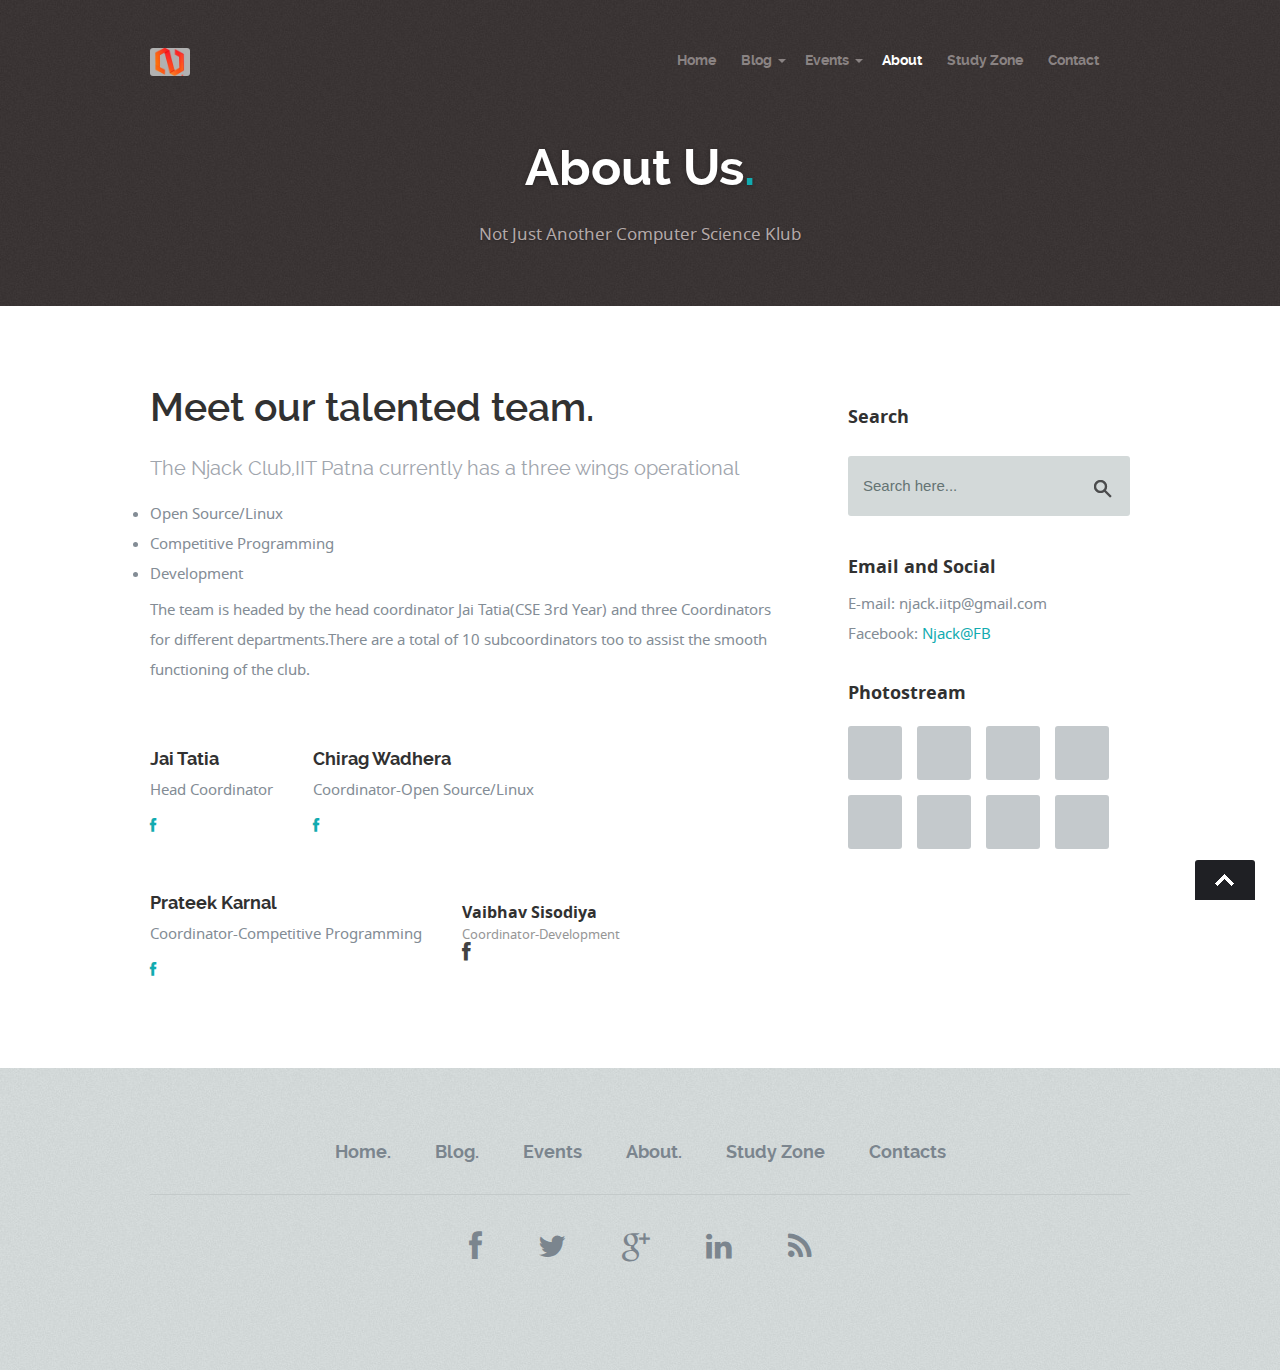
==== sparrow/about.html @ 799240e3 "Putting up the code on github" ====
<!DOCTYPE html>
<!--[if lt IE 8 ]><html class="no-js ie ie7" lang="en"> <![endif]-->
<!--[if IE 8 ]><html class="no-js ie ie8" lang="en"> <![endif]-->
<!--[if (gte IE 8)|!(IE)]><!--><html class="no-js" lang="en"> <!--<![endif]-->
<head>

   <!--- Basic Page Needs
   ================================================== -->
   <meta charset="utf-8">
	<title>About Page | NJACK</title>
	<meta name="description" content="">
	<meta name="author" content="">

   <!-- Mobile Specific Metas
   ================================================== -->
	<meta name="viewport" content="width=device-width, initial-scale=1, maximum-scale=1">

	<!-- CSS
    ================================================== -->
   <link rel="stylesheet" href="css/default.css">
	<link rel="stylesheet" href="css/layout.css">
   <link rel="stylesheet" href="css/media-queries.css">

   <!-- Script
   ================================================== -->
	<script src="js/modernizr.js"></script>

   <!-- Favicons
	================================================== -->
	<link rel="shortcut icon" href="favicon.ico" >

</head>

<body>

   <!-- Header
   ================================================== -->
   <header>

      <div class="row">

         <div class="twelve columns">

            <div class="logo">
               <a href="index.html"><img alt="" src="images/njack_logo.png"></a>
            </div>

            <nav id="nav-wrap">

               <a class="mobile-btn" href="#nav-wrap" title="Show navigation">Show navigation</a>
	            <a class="mobile-btn" href="#" title="Hide navigation">Hide navigation</a>

               <ul id="nav" class="nav">

	               <li><a href="index.html">Home</a></li>
                   <li><span><a href="blog.html">Blog</a></span>
                     <ul>
                        <li><a href="blog.html">Blog Index</a></li>
                        <li><a href="single.html">Post</a></li>
                     </ul>
                  </li>
                  <li><span><a href="events-index.html">Events</a></span>
                     <ul>
                        <li><a href="events-index.html">Events Index</a></li>
                        <li><a href="events.html">Detailed Event</a></li>
                     </ul>
                  </li>
	               <li class="current"><a href="about.html">About</a></li>
                   <li><a href="styles.html">Study Zone</a></li>
                  <li><a href="contact.html">Contact</a></li>
               </ul> <!-- end #nav -->

            </nav> <!-- end #nav-wrap -->

         </div>

      </div>

   </header> <!-- Header End -->

   <!-- Page Title
   ================================================== -->
   <div id="page-title">

      <div class="row">

         <div class="ten columns centered text-center">
            <h1>About Us<span>.</span></h1>

            <p>Not Just Another Computer Science Klub</p>
         </div>

      </div>

   </div> <!-- Page Title End-->

   <!-- Content
   ================================================== -->
   <div class="content-outer">

      <div id="page-content" class="row page">

         <div id="primary" class="eight columns">

            <section>

               <h1>Meet our talented team.</h1>

               <p class="lead">The Njack Club,IIT Patna currently has a three wings operational</p>
                <li>Open Source/Linux</li>
                <li>Competitive Programming</li>
                <li>Development</li>

               <p>The team is headed by the head coordinator Jai Tatia(CSE 3rd Year) and three Coordinators for different departments.There are a total of 10 subcoordinators too to assist the smooth functioning of the club.</p>

                <div class="row">

                     <div class="column member">

                        <img src="images/team/team-img-02.jpg" alt=""/>

                        <div class"member-name">
                           <h5>Jai Tatia</h5>
                           <span>Head Coordinator</span>
                        </div>

                        <ul class="member-social">
                           <li><a href="https://www.facebook.com/search/top/?q=jai%20tatia"><i class="fa fa-facebook"></i></a></li>
                        </ul>

            			</div>

                     <div class="column member">

                        <img src="images/team/team-img-03.jpg" alt=""/>

                        <div class"member-name">
                           <h5>Chirag Wadhera</h5>
                           <span>Coordinator-Open Source/Linux</span>
                        </div>

                        <ul class="member-social">
                           <li><a href="https://www.facebook.com/chirag.wadhera.9"><i class="fa fa-facebook"></i></a></li>
                        </ul>

            			</div>

                     <div class="column member">

                        <img src="images/team/team-img-03.jpg" alt=""/>

                        <div class"member-name">
                           <h5>Prateek Karnal</h5>
                           <span>Coordinator-Competitive Programming</span>
                        </div>


                        <ul class="member-social">
                           <li><a href="https://www.facebook.com/Equilix"><i class="fa fa-facebook"></i></a></li>
                        </ul>

            			</div>

                        <div id="team-wrapper" class="bgrid-halves cf">

                        <div class="column member">

                        <img src="images/team/team-img-04.jpg" alt=""/>

                        <div class"member-name">
                           <h5>Vaibhav Sisodiya</h5>
                           <span>Coordinator-Development</span>
                        </div>


                        <ul class="member-social">
                           <li><a href="https://www.facebook.com/sillyDNA"><i class="fa fa-facebook"></i></a></li>
                        </ul>
                        </div>

                  </div> <!-- Team wrapper End -->

               </div> <!-- row End -->

            </section> <!-- section end -->

         </div> <!-- primary end -->

         <div id="secondary" class="four columns end">

            <aside id="sidebar">

               <div class="widget widget_search">
                  <h5>Search</h5>
                  <form action="#">

                     <input class="text-search" type="text" onfocus="if (this.value == 'Search here...') { this.value = ''; }" onblur="if(this.value == '') { this.value = 'Search here...'; }" value="Search here...">
                     <input type="submit" class="submit-search" value="">

                  </form>
               </div>

              <!-- <div class="widget widget_text">
                  <h5 class="widget-title">Text Widget</h5>
                  <div class="textwidget">Proin gravida nibh vel velit auctor aliquet.
                  Aenean sollicitudin, lorem quis bibendum auctor, nisi elit consequat ipsum,
                  nec sagittis sem nibh id elit. Duis sed odio sit amet nibh vulputate cursus
                  a sit amet mauris. Morbi accumsan ipsum velit. </div>
		         </div>-->

               <div class="widget widget_contact">
					   <!--<h5>Address and Phone</h5>
					   <p class="address">
						   Sparrow Studio<br>
						   1600 Amphitheatre Parkway <br>
						   Mountain View, CA 94043 US<br>
						   <span>(123) 456-7890</span>
					   </p>-->

					   <h5>Email and Social</h5>
					   <p>
                     E-mail: njack.iitp@gmail.com<br>
                     <!--Twitter: <a href="#">@sparrow</a><br>-->
                     Facebook: <a href="https://www.facebook.com/njack.iitp/">Njack@FB </a><br>
                     <!--Google+: <a href="#">sparrow G+ Page</a>-->
                  </p>
				   </div>

               <div class="widget widget_photostream">
                  <h5>Photostream</h5>
                  <ul class="photostream cf">
                     <li><a href="#"><img src="images/thumb.jpg" alt="thumbnail"></a></li>
                     <li><a href="#"><img src="images/thumb.jpg" alt="thumbnail"></a></li>
                     <li><a href="#"><img src="images/thumb.jpg" alt="thumbnail"></a></li>
                     <li><a href="#"><img src="images/thumb.jpg" alt="thumbnail"></a></li>
                     <li><a href="#"><img src="images/thumb.jpg" alt="thumbnail"></a></li>
                     <li><a href="#"><img src="images/thumb.jpg" alt="thumbnail"></a></li>
                     <li><a href="#"><img src="images/thumb.jpg" alt="thumbnail"></a></li>
                     <li><a href="#"><img src="images/thumb.jpg" alt="thumbnail"></a></li>
                  </ul>
	            </div>

            </aside>

         </div> <!-- secondary End-->

      </div> <!-- page-content End-->

   </div> <!-- Content End-->

   <!-- footer
   ================================================== -->
   <footer>

      <div class="row">

         <div class="twelve columns">

            <ul class="footer-nav">
					<li><a href="#">Home.</a></li>
              	<li><a href="#">Blog.</a></li>
              	<li><a href="#">Events</a></li>
              	<li><a href="#">About.</a></li>
              	<li><a href="#">Study Zone</a></li>
               <li><a href="#">Contacts</a></li>
			   </ul>

            <ul class="footer-social">
               <li><a href="#"><i class="fa fa-facebook"></i></a></li>
               <li><a href="#"><i class="fa fa-twitter"></i></a></li>
               <li><a href="#"><i class="fa fa-google-plus"></i></a></li>
               <li><a href="#"><i class="fa fa-linkedin"></i></a></li>
               <li><a href="#"><i class="fa fa-rss"></i></a></li>
            </ul>


         </div>

         <div id="go-top" style="display: block;"><a title="Back to Top" href="#">Go To Top</a></div>

      </div>

   </footer> <!-- Footer End-->

   <!-- Java Script
   ================================================== -->
   <script src="http://ajax.googleapis.com/ajax/libs/jquery/1.10.2/jquery.min.js"></script>
   <script>window.jQuery || document.write('<script src="js/jquery-1.10.2.min.js"><\/script>')</script>
   <script type="text/javascript" src="js/jquery-migrate-1.2.1.min.js"></script>

   <script src="js/jquery.flexslider.js"></script>
   <script src="js/doubletaptogo.js"></script>
   <script src="js/init.js"></script> 

</body>

</html>
---- sparrow/css/default.css ----
/*
=====================================================================
*   Sparrow v1.0 Default Stylesheet
*   url: styleshout.com
*   02-07-2014
=====================================================================

TOC:
a. Webfonts and Icon fonts
b. Reset
c. Default Styles
   1. Basic
   2. Typography
   3. Links
   4. Images
   5. Buttons
   6. Forms
d. Grid
e. Others
   1. Clearing
   2. Misc

=====================================================================  */

/* ------------------------------------------------------------------ */
/* a. Webfonts and Icon fonts
 ------------------------------------------------------------------ */

@import url("fonts.css");
@import url("font-awesome/css/font-awesome.min.css");

/* ------------------------------------------------------------------
/* b. Reset
      Adapted from:
      Normalize.css - https://github.com/necolas/normalize.css/
      HTML5 Doctor Reset - html5doctor.com/html-5-reset-stylesheet/
/* ------------------------------------------------------------------ */

html, body, div, span, object, iframe,
h1, h2, h3, h4, h5, h6, p, blockquote, pre,
abbr, address, cite, code,
del, dfn, em, img, ins, kbd, q, samp,
small, strong, sub, sup, var,
b, i,
dl, dt, dd, ol, ul, li,
fieldset, form, label, legend,
table, caption, tbody, tfoot, thead, tr, th, td,
article, aside, canvas, details, figcaption, figure,
footer, header, hgroup, menu, nav, section, summary,
time, mark, audio, video {
   margin: 0;
   padding: 0;
   border: 0;
   outline: 0;
   font-size: 100%;
   vertical-align: baseline;
   background: transparent;
}

article,aside,details,figcaption,figure,
footer,header,hgroup,menu,nav,section {
   display: block;
}

audio,
canvas,
video {
   display: inline-block;
}

audio:not([controls]) {
   display: none;
   height: 0;
}

[hidden] { display: none; }

code, kbd, pre, samp {
   font-family: monospace, serif;
   font-size: 1em;
}

pre {
   white-space: pre;
   white-space: pre-wrap;
   word-wrap: break-word;
}

blockquote, q { quotes: &#8220 &#8220; }

blockquote:before, blockquote:after,
q:before, q:after {
   content: '';
   content: none;
}

ins {
   background-color: #ff9;
   color: #000;
   text-decoration: none;
}

mark {
   background-color: #A7F4F6;
   color: #555;
}

del { text-decoration: line-through; }

abbr[title], dfn[title] {
   border-bottom: 1px dotted;
   cursor: help;
}

table {
   border-collapse: collapse;
   border-spacing: 0;
}


/* ------------------------------------------------------------------ */
/* c. Default and Basic Styles
      Adapted from:
      Skeleton CSS Framework - http://www.getskeleton.com/
      Typeplate Typographic Starter Kit - http://typeplate.com/
/* ------------------------------------------------------------------ */

/*  1. Basic  ------------------------------------------------------- */

*,
*:before,
*:after {
   -moz-box-sizing: border-box;
   -webkit-box-sizing: border-box;
   box-sizing: border-box;
}

html { font-size: 62.5%; }

body {
   background: #fff;
   font-family: notosans-regular, sans-serif;
   font-size: 15px;
   line-height: 30px;
	color: #838C95;

   -webkit-font-smoothing: antialiased; /* Fix for webkit rendering */
	-webkit-text-size-adjust: 100%;
}

/*  2. Typography
       Vertical rhythm with leading derived from 6
--------------------------------------------------------------------- */

h1, h2, h3, h4, h5, h6 {
   color: #313131;
	font-family: raleway-bold, sans-serif;
}
h1 a, h2 a, h3 a, h4 a, h5 a, h6 a { font-weight: inherit; }
h1 { font-size: 42px; line-height: 48px; margin-bottom: 12px;}
h2 { font-size: 30px; line-height: 42px; margin-bottom: 6px; }
h3 { font-size: 24px; line-height: 30px; margin-bottom: 12px; }
h4 { font-size: 21px; line-height: 30px; margin-bottom: 6px; }
h5 { font-size: 18px; line-height: 30px; }
h6 { font-size: 14px; line-height: 30px; }
.subheader { }

p { margin: 0 0 30px 0; }
p img { margin: 0; }
p.lead {
   font: 20px/36px raleway-regular, sans-serif;
   margin-bottom: 18px;
   color: #9FA5AD;
}

/* for 'em' and 'strong' tags, font-size and line-height should be same with
the body tag due to rendering problems in some browsers */
em { font: 15px/30px notosans-italic, sans-serif; }
strong, b { font: 15px/30px notosans-bold, sans-serif; }
small { font-size: 11px; line-height: inherit; }

/*	Blockquotes */
blockquote {
   margin: 30px 0px;
   padding-left: 40px;
   position: relative;
}
blockquote:before {
   content: "\201C";
   opacity: 0.45;
   font-size: 80px;
   line-height: 0px;
   margin: 0;
   font-family: arial, sans-serif;

   position: absolute;
   top:  30px;
	left: 0;
}
blockquote p {
   font-family: georgia, serif;
   font-style: italic;
   padding: 0;
   font-size: 18px;
   line-height: 30px;
}
blockquote cite {
   display: block;
   font-size: 12px;
   font-style: normal;
   line-height: 18px;
}
blockquote cite:before { content: "\2014 \0020"; }
blockquote cite a,
blockquote cite a:visited { color: #8B9798; border: none }

/* ---------------------------------------------------------------------
/*  Pull Quotes Markup
/*
    <aside class="pull-quote">
		<blockquote>
			<p></p>
		</blockquote>
	 </aside>
/*
/* --------------------------------------------------------------------- */
.pull-quote {
   position: relative;
	padding: 18px 30px 18px 0px;
}
.pull-quote:before,
.pull-quote:after {
	height: 1em;
	opacity: 0.45;
	position: absolute;
	font-size: 80px;
   font-family: Arial, Sans-Serif;
}
.pull-quote:before {
	content: "\201C";
	top:  33px;
	left: 0;
}
.pull-quote:after {
	content: '\201D';
	bottom: -33px;
	right: 0;
}
.pull-quote blockquote {
   margin: 0;
}
.pull-quote blockquote:before {
   content: none;
}

/* Abbreviations */
abbr {
   font-family: notosans-bold, sans-serif;
	font-variant: small-caps;
	text-transform: lowercase;
   letter-spacing: .5px;
	color: gray;
}
abbr:hover { cursor: help; }

/* drop cap */
.drop-cap:first-letter {
	float: left;
	margin: 0;
	padding: 14px 6px 0 0;
	font-size: 84px;
	font-family: /* Copperplate */ raleway-bold, sans-serif;
   line-height: 60px;
	text-indent: 0;
	background: transparent;
	color: inherit;
}

hr { border: solid #E3E3E3; border-width: 1px 0 0; clear: both; margin: 11px 0 30px; height: 0; }


/*  3. Links  ------------------------------------------------------- */

a, a:visited {
   text-decoration: none;
   outline: 0;
   color: #11ABB0;

   -webkit-transition: color .3s ease-in-out;
   -moz-transition: color .3s ease-in-out;
   -o-transition: color .3s ease-in-out;
   transition: color .3s ease-in-out;
}
a:hover, a:focus { color: #313131; }
p a, p a:visited { line-height: inherit; }


/*  4. List  --------------------------------------------------------- */

ul, ol { margin-bottom: 24px; margin-top: 12px; }
ul { list-style: none outside; }
ol { list-style: decimal; }
ol, ul.square, ul.circle, ul.disc { margin-left: 30px; }
ul.square { list-style: square outside; }
ul.circle { list-style: circle outside; }
ul.disc { list-style: disc outside; }
ul ul, ul ol,
ol ol, ol ul { margin: 6px 0 6px 30px; }
ul ul li, ul ol li,
ol ol li, ol ul li { margin-bottom: 6px; }
li { line-height: 18px; margin-bottom: 12px; }
ul.large li { }
li p { }

/* ---------------------------------------------------------------------
/*  Stats Tab Markup

    <ul class="stats-tabs">
		<li><a href="#">[value]<b>[name]</b></a></li>
	 </ul>

    Extend this object into your markup.
/*
/* --------------------------------------------------------------------- */
.stats-tabs {
   padding: 0;
   margin: 24px 0;
}
.stats-tabs li {
	display: inline-block;
	margin: 0 10px 18px 0;
	padding: 0 10px 0 0;
	border-right: 1px solid #ccc;
}
.stats-tabs li:last-child {
	margin: 0;
	padding: 0;
	border: none;
}
.stats-tabs li a {
	display: inline-block;
	font-size: 22px;
	font-family: notosans-bold, sans-serif;
   border: none;
   color: #313131;
}
.stats-tabs li a:hover {
   color:#11ABB0;
}
.stats-tabs li a b {
	display: block;
	margin: 6px 0 0 0;
	font-size: 13px;
	font-family: notosans-regular, sans-serif;
   color: #8B9798;
}

/* definition list */
dl { margin: 12px 0; }
dt { margin: 0; color:#11ABB0; }
dd { margin: 0 0 0 20px; }

/* Lining Definition Style Markup */
.lining dt,
.lining dd {
	display: inline;
	margin: 0;
}
.lining dt + dt:before,
.lining dd + dt:before {
	content: "\A";
	white-space: pre;
}
.lining dd + dd:before {
	content: ", ";
}
.lining dd:before {
	content: ": ";
	margin-left: -0.2em;
}

/* Dictionary Definition Style Markup */
.dictionary-style dt {
	display: inline;
	counter-reset: definitions;
}
.dictionary-style dt + dt:before {
	content: ", ";
	margin-left: -0.2em;
}
.dictionary-style dd {
	display: block;
	counter-increment: definitions;
}
.dictionary-style dd:before {
	content: counter(definitions, decimal) ". ";
}

/* Pagination */
.pagination {
   margin: 36px auto;
   text-align: center;
}
.pagination ul li {
   display: inline-block;
   margin: 0;
   padding: 0;
}
.pagination .page-numbers {
   font: 15px/18px notosans-bold, sans-serif;
   display: inline-block;
   padding: 6px 10px;
   margin-right: 3px;
   margin-bottom: 6px;
	color: #6E757C;
	background-color: #E6E8EB;

	-webkit-transition: all 200ms ease-in-out;
	-moz-transition: all 200ms ease-in-out;
	-o-transition: all 200ms ease-in-out;
	-ms-transition: all 200ms ease-in-out;
	transition: all 200ms ease-in-out;

   -moz-border-radius: 3px;
   -webkit-border-radius: 3px;
   -khtml-border-radius: 3px;
	border-radius: 3px;
}
.pagination .page-numbers:hover {
   background: #838A91;
   color: #fff;
}
.pagination .current,
.pagination .current:hover {
   background-color: #11ABB0;
   color: #fff;
}
.pagination .inactive,
.pagination .inactive:hover {
   background-color: #E6E8EB;
	color: #A9ADB2;
}
.pagination .prev, .pagination .next {}

/*  5. Images  --------------------------------------------------------- */

img {
   max-width: 100%;
   height: auto;
}
img.pull-right { margin: 12px 0px 0px 18px; }
img.pull-left { margin: 12px 18px 0px 0px; }

/*  6. Buttons  --------------------------------------------------------- */

.button,
.button:visited,
button,
input[type="submit"],
input[type="reset"],
input[type="button"] {
   font: 16px/30px notosans-bold, sans-serif;
   background: #11ABB0;
   display: inline-block;
	text-decoration: none;
   letter-spacing: 0;
   color: #fff;
	padding: 12px 24px;
	margin-bottom: 18px;
   border: none;
   cursor: pointer;
   height: auto;

   -webkit-transition: all .2s ease-in-out;
	-moz-transition: all .2s ease-in-out;
	-o-transition: all .2s ease-in-out;
	-ms-transition: all .2s ease-in-out;
	transition: all .2s ease-in-out;

   -moz-border-radius: 3px;
   -webkit-border-radius: 3px;
   -khtml-border-radius: 3px;
   border-radius: 3px;
}

.button:hover,
button:hover,
input[type="submit"]:hover,
input[type="reset"]:hover,
input[type="button"]:hover {
   background: #3d4145;
   color: #fff;
}

.button:active,
button:active,
input[type="submit"]:active,
input[type="reset"]:active,
input[type="button"]:active {
   background: #3d4145;
   color: #fff;
}

.button.full-width,
button.full-width,
input[type="submit"].full-width,
input[type="reset"].full-width,
input[type="button"].full-width {
	width: 100%;
	padding-left: 0 !important;
	padding-right: 0 !important;
	text-align: center;
}

/* Fix for odd Mozilla border & padding issues */
button::-moz-focus-inner,
input::-moz-focus-inner {
    border: 0;
    padding: 0;
}


/*  7. Forms  --------------------------------------------------------- */

form { margin-bottom: 24px; }
fieldset { margin-bottom: 24px; }

input[type="text"],
input[type="password"],
input[type="email"],
textarea,
select {
   display: block;
   padding: 18px 15px;
   margin: 0 0 24px 0;
   border: 0;
   outline: none;
   vertical-align: middle;
   min-width: 260px;
	max-width: 100%;
   font-size: 15px;
   line-height: 24px;
	color: #647373;
	background: #D3D9D9;

   -moz-border-radius: 3px;
	-webkit-border-radius: 3px;
	-khtml-border-radius: 3px;
	border-radius: 3px;
}

/* select { padding: 0;
   width: 220px;
   } */

input[type="text"]:focus,
input[type="password"]:focus,
input[type="email"]:focus,
textarea:focus {
   color: #B3B7BC;
	background-color: #3d4145;
}

textarea { min-height: 200px; }

label,
legend {
   font: 16px/24px notosans-bold, sans-serif;
	margin: 12px 0;
   color: #3d4145;
   display: block;
}
label span,
legend span {
	color: #8B9798;
   font: 14px/24px notosans-regular, sans-serif;
}

input[type="checkbox"],
input[type="radio"] {
    font-size: 15px;
    color: #737373;
}

input[type="checkbox"] { display: inline; }

/* ------------------------------------------------------------------ */
/* d. Grid
---------------------------------------------------------------------
   gutter = 40px.
/* ------------------------------------------------------------------ */

/* default
--------------------------------------------------------------- */
.row {
   width: 96%;
   max-width: 1020px;
   margin: 0 auto;
}
/* fixed width for IE8 */
.ie .row { width: 1000px ; }

.narrow .row { max-width: 980px; }

.row .row { width: auto; max-width: none; margin: 0 -20px; }

/* row clearing */
.row:before,
.row:after {
    content: " ";
    display: table;
}
.row:after {
    clear: both;
}

.column, .columns {
   position: relative;
   padding: 0 20px;
   min-height: 1px;
   float: left;
}
.column.centered, .columns.centered  {
    float: none;
    margin: 0 auto;
}

/* removed gutters */
.row.collapsed > .column,
.row.collapsed > .columns,
.column.collapsed, .columns.collapsed  { padding: 0; }

[class*="column"] + [class*="column"]:last-child { float: right; }
[class*="column"] + [class*="column"].end { float: right; }

/* column widths */
.row .one         { width: 8.33333%; }
.row .two         { width: 16.66667%; }
.row .three       { width: 25%; }
.row .four        { width: 33.33333%; }
.row .five        { width: 41.66667%; }
.row .six         { width: 50%; }
.row .seven       { width: 58.33333%; }
.row .eight       { width: 66.66667%; }
.row .nine        { width: 75%; }
.row .ten         { width: 83.33333%; }
.row .eleven      { width: 91.66667%; }
.row .twelve      { width: 100%; }

/* Offsets */
.row .offset-1    { margin-left: 8.33333%; }
.row .offset-2    { margin-left: 16.66667%; }
.row .offset-3    { margin-left: 25%; }
.row .offset-4    { margin-left: 33.33333%; }
.row .offset-5    { margin-left: 41.66667%; }
.row .offset-6    { margin-left: 50%; }
.row .offset-7    { margin-left: 58.33333%; }
.row .offset-8    { margin-left: 66.66667%; }
.row .offset-9    { margin-left: 75%; }
.row .offset-10   { margin-left: 83.33333%; }
.row .offset-11   { margin-left: 91.66667%; }

/* Push/Pull */
.row .push-1      { left: 8.33333%; }
.row .pull-1      { right: 8.33333%; }
.row .push-2      { left: 16.66667%; 	}
.row .pull-2      { right: 16.66667%; }
.row .push-3      { left: 25%; }
.row .pull-3      { right: 25%;	}
.row .push-4      { left: 33.33333%; }
.row .pull-4      { right: 33.33333%; }
.row .push-5      { left: 41.66667%; }
.row .pull-5      { right: 41.66667%; }
.row .push-6      { left: 50%; }
.row .pull-6      { right: 50%; }
.row .push-7      { left: 58.33333%; }
.row .pull-7      { right: 58.33333%; }
.row .push-8      { left: 66.66667%; 	}
.row .pull-8      { right: 66.66667%; }
.row .push-9      { left: 75%; }
.row .pull-9      { right: 75%; }
.row .push-10     { left: 83.33333%; }
.row .pull-10     { right: 83.33333%; }
.row .push-11     { left: 91.66667%; }
.row .pull-11     { right: 91.66667%; }

/* block grids
--------------------------------------------------------------------- */
.bgrid-sixths [class*="column"]   { width: 16.66667%; }
.bgrid-quarters [class*="column"] { width: 25%; }
.bgrid-thirds [class*="column"]   { width: 33.33333%; }
.bgrid-halves [class*="column"]   { width: 50%; }

[class*="bgrid"] [class*="column"] + [class*="column"]:last-child { float: left; }

/* Left clearing for block grid columns - columns that changes width in
different screen sizes. Allows columns with different heights to align
properly.
--------------------------------------------------------------------- */
.first { clear: left; }   /* first column in default screen */
.s-first { clear: none; } /* first column in smaller screens */

/* smaller screens
--------------------------------------------------------------- */
@media only screen and (max-width: 900px) {

   /* block grids on small screens */
   .s-bgrid-sixths [class*="column"]   { width: 16.66667%; }
   .s-bgrid-quarters [class*="column"] { width: 25%; }
   .s-bgrid-thirds [class*="column"]   { width: 33.33333%; }
   .s-bgrid-halves [class*="column"]   { width: 50%; }

   /* block grids left clearing */
   .first { clear: none; }
   .s-first { clear: left; }

}

/* mobile wide/smaller tablets
--------------------------------------------------------------- */
@media only screen and (max-width: 767px) {

   .row {
	   width: 480px;
	   margin: 0 auto;
      padding: 0;
	}
   .column, .columns {
	   width: auto !important;
	   float: none;
	   margin-left: 0;
	   margin-right: 0;
      padding: 0 30px;
   }
   .row .row { width: auto; max-width: none; margin: 0 -30px; }

   [class*="column"] + [class*="column"]:last-child { float: none; }
   [class*="bgrid"] [class*="column"] + [class*="column"]:last-child { float: none; }

   /* Offsets */
   .row .offset-1    { margin-left: 0%; }
   .row .offset-2    { margin-left: 0%; }
   .row .offset-3    { margin-left: 0%; }
   .row .offset-4    { margin-left: 0%; }
   .row .offset-5    { margin-left: 0%; }
   .row .offset-6    { margin-left: 0%; }
   .row .offset-7    { margin-left: 0%; }
   .row .offset-8    { margin-left: 0%; }
   .row .offset-9    { margin-left: 0%; }
   .row .offset-10   { margin-left: 0%; }
   .row .offset-11   { margin-left: 0%; }
}

/* mobile narrow
--------------------------------------------------------------- */
@media only screen and (max-width: 480px) {

   .row { width: auto; }

}

/* larger screens
--------------------------------------------------------------- */
@media screen and (min-width: 1200px) {

   .wide .row { max-width: 1180px; }

}

/* ------------------------------------------------------------------ */
/* e. Others
/* ------------------------------------------------------------------ */

/*  1. Clearing
    (http://nicolasgallagher.com/micro-clearfix-hack/
--------------------------------------------------------------------- */

.cf:before,
.cf:after {
    content: " ";
    display: table;
}
.cf:after {
    clear: both;
}

/*  2. Misc -------------------------------------------------------- */

.remove-bottom { margin-bottom: 0 !important; }
.half-bottom { margin-bottom: 12px !important; }
.add-bottom { margin-bottom: 24px !important; }
.no-border { border: none; }

.text-center  { text-align: center !important; }
.text-left    { text-align: left !important; }
.text-right   { text-align: right !important; }
.pull-left    { float: left !important; }
.pull-right   { float: right !important; }
.align-center {
	margin-left: auto !important;
	margin-right: auto !important;
	text-align: center !important;
}
---- sparrow/css/layout.css ----
/*
=====================================================================

*   Sparrow v1.0.1 Layout Stylesheet
*   url: styleshout.com
*   03-05-2014

=====================================================================

   TOC:
   a. Common Styles.
   b. Header Styles.
   c. Intro Section - Main Page.
   d. Info Section - Main Page.
   e. Works Section - Main Page.
   f. Journal Section - Main Page.
   g. Call-To-Action Section - Main Page.
   h. Tweets Section - Main Page.
   i. Blog.
   j. Porfolio.
   k. About.
   l. Contact.
   m. Footer.

===================================================================== */

/* ------------------------------------------------------------------ */
/* a. Common Styles
/* ------------------------------------------------------------------ */

body { background: #D2D8D8 url(../images/bg.jpg); }
img { border-radius: 3px; }
.content-outer { background: #fff }

/* page title */
#page-title {
   background: #383232 url(../images/header-bg.jpg);
   padding-top: 42px;
   padding-bottom: 54px;
}
#page-title h1 {
   font: 50px/60px raleway-bold, sans-serif;
   color: #fff;
   padding: 0;
   margin: 0 0 18px 0;
   text-shadow: 0px 1px 5px rgba(0, 0, 0, .3);
}
#page-title h1 span,
#page-title a { color: #11ABB0; }
#page-title p {
   font: 17px/36px notosans-regular, sans-serif;
   padding: 0;
   margin: 12px 5% 0;
   color: #b4a9a9;
   text-shadow: 0px 1px 2px rgba(0, 0, 0, .3);
}

/* page content */
#page-content {
   padding-top: 54px;
   padding-bottom: 54px;
   margin: 0 auto;
   width: 91.66667%;
}
/* page */
.page section {
   padding-top: 24px;
   padding-bottom: 12px;
}
.page h1, .title-heading {
   font: 39px/48px raleway-semibold, sans-serif;
   margin-bottom: 18px;
}

/* sidebar */
#sidebar {
   padding-top: 42px;
   padding-left: 18px;
}
#sidebar h5 {
   font: 18px/30px notosans-bold, sans-serif;
   font-weight: normal;
   margin-bottom: 6px;
}
#sidebar .widget { margin-bottom: 24px; }

/* Link list */
#sidebar .link-list {
   margin: 12px 0 18px 0;
   padding: 0;
}
#sidebar .link-list li {
   line-height: 24px;
}
#sidebar .link-list li a {
   border: none;
   color: #838C95;
}
#sidebar .link-list li a:hover {
   color: #313131;
}

/* tag cloud */
#sidebar .tagcloud {
   margin: 18px 0 18px -12px;
   padding: 0;
}
#sidebar .tagcloud a {
   font: bold 12px/24px notosans-regular , sans-serif !important;
   display: inline-block;
   float: left;
   margin: 0 0 12px 12px;
   padding: 6px 10px;
   position: relative;
   text-transform: uppercase;
   background: #D3D9D9;
	text-decoration: none;
   letter-spacing: 1px;
   color: #6D7E7E;

   -webkit-transition: all .2s ease-in-out;
	-moz-transition: all .2s ease-in-out;
	-o-transition: all .2s ease-in-out;
	-ms-transition: all .2s ease-in-out;
	transition: all .2s ease-in-out;

   border-radius: 3px;
}
#sidebar .tagcloud a:hover {
    color: #fff;
    background: #11ABB0;
}

/* Photostream */
#sidebar .photostream {
   list-style: none;
   margin: 18px 0 24px -15px;
   padding: 0;
   overflow: hidden;
}
#sidebar .photostream li {
   float: left;
   display: inline-block;
   margin: 0 0 15px 15px;
   padding: 0;
}
#sidebar .photostream li a { }
#sidebar .photostream li a img {
   border-radius: 3px;
   height: 54px;
   width: 54px;
   vertical-align: bottom;
}

/* search */
#sidebar .widget_search form {
   /*position: relative; */
   margin: 24px 0 36px 0;
}
#sidebar .widget .text-search {
	padding-right: 40px;
	border:none;
   width: 100%;
   min-width: 150px;

   border-radius: 3px;
}
#sidebar .widget .submit-search {
	background:url(../images/search-icon.png) no-repeat;
	border:none;
	cursor:pointer;
	width:18px;
	height:18px;
   margin: 0;
   padding: 0;

   float: right;
   position: relative;
   top: -60px;
   right: 18px;
   /*display: none !important;*/
}

#primary { }

/* ------------------------------------------------------------------ */
/* b. Header Styles
/* ------------------------------------------------------------------ */

header {
   height: 96px;
   width: 100%;
   background: #383232 url(../images/header-bg.jpg);
}

/* header logo */
header .logo {
   position: absolute;
   left: 20px;
   top: 48px;
}
header .logo a {
   display: block;
   margin: 0;
	padding: 0;
	border: none;
	outline: none;
   width: 113px;
   height: 24px;
}

/* primary navigation
--------------------------------------------------------------------- */
#nav-wrap ul, #nav-wrap li, #nav-wrap a {
	margin: 0;
	padding: 0;
	border: none;
	outline: none;
}

/* nav-wrap */
#nav-wrap {
	position: relative;
   font: 14px raleway-bold, sans-serif;
   float: right;
   margin-top: 36px;
   margin-right: 20px;
   z-index: 99999;
}

/* hide toggle button */
#nav-wrap > a.mobile-btn {
   display: none;
   border-radius: 3px;
}

ul#nav {
   min-height: 48px;
   width: auto;

   /* left align the menu */
   text-align: left;
}
ul#nav li {
	position: relative;
	list-style: none;
   height: 48px;
   display: inline-block;
}

/* Links */
ul#nav li a {

/* 8px padding top + 8px padding bottom + 32px line-height = 48px */

   display: inline-block;
   padding: 8px 11px;
   line-height: 32px;
	text-decoration: none;
   text-align: left;
   color: #8a8383;

	-webkit-transition: color .2s ease-in-out;
	-moz-transition: color .2s ease-in-out;
	-o-transition: color .2s ease-in-out;
	-ms-transition: color .2s ease-in-out;
	transition: color .2s ease-in-out;
}

ul#nav li a:active { background-color: transparent !important; }
ul#nav li:hover > a,
ul#nav li.current a { color: #fff; }

/* adds down arrow */
ul#nav span:after {
   width: 0;
	height: 0px;
	border: 4px solid transparent;
	border-bottom: none;
	border-top-color: #8a8383;
	content: '';
	vertical-align: middle;
	display: inline-block;
	position: relative;
	right: 5px;
}

/* Sub Menu
----------------------------------------------------- */
ul#nav ul {
   position: absolute;
   top: 100%;
   left: 0;
	background: #1f2024;
   min-width: 100%;

	border-radius: 0 0 3px 3px;

   /* for transition effects */
   opacity: 0;
   filter: alpha(opacity=0);

	-webkit-transition: opacity .25s ease .1s;
	-moz-transition: opacity .25s ease .1s;
	-o-transition: opacity .25s ease .1s;
	-ms-transition: opacity .25s ease .1s;
	transition: opacity .25s ease .1s;
}

/* Third level sub menu
ul#nav ul ul {
	position: absolute;
	top: 0;
	left: 100%;

	border-radius: 0 3px 3px 3px;
}
*/

ul#nav ul li {
   padding: 0;
   display: block;
   text-align: left;

   /* for transition effects */
   height: 0;
	overflow: hidden;

  	-webkit-transition: height .25s ease .1s;
	-moz-transition: height .25s ease .1s;
	-o-transition: height .25s ease .1s;
	-ms-transition: height .25s ease .1s;
	transition: height .25s ease .1s;
}

/*On Hover */
ul#nav li:hover > ul { opacity: 1; filter: alpha(opacity=100); }
ul#nav li:hover > ul li {
	height: 42px;
	overflow: visible;
   border-bottom: 1px solid #26272C;
}
ul#nav li:hover > ul li:last-child  { border: none; }

/* Sub Menu Anchor links */
ul#nav ul li a {
	padding: 6px 15px;
	margin: 0;
   white-space: nowrap;
   font-size: 13px;
}


/* ------------------------------------------------------------------ */
/* c. Intro Section - Main Page
/* ------------------------------------------------------------------ */

#intro { background: #383232 url(../images/header-bg.jpg); }

/* Flex Slider
/* ------------------------------------------------------------------ */

/* Reset */
.flexslider a:active,
.flexslider a:focus  { outline: none; }
.slides,
.flex-control-nav,
.flex-direction-nav { margin: 0; padding: 0; list-style: none; }
.slides li { margin: 0; padding: 0;}

/* Necessary Styles */
.flexslider {
   position: relative;
   zoom: 1;
   margin: 0;
   padding: 0;
}
.flexslider .slides { zoom: 1; }
.flexslider .slides > li { position: relative; }

/* Hide the slides before the JS is loaded. Avoids image jumping */
.flexslider .slides > li { display: none; -webkit-backface-visibility: hidden; }
/* Suggested container for slide animation setups. Can replace this with your own */
.flex-container { zoom: 1; position: relative; }

/* Clearfix for .slides */
.slides:before,
.slides:after {
   content: " ";
   display: table;
}
.slides:after {
   clear: both;
}

/* No JavaScript Fallback */
/* If you are not using another script, such as Modernizr, make sure you
 * include js that eliminates this class on page load */
.no-js .slides > li:first-child { display: block; }


/* FlexSlider Intro Slider Styles */
.slides {
   overflow: hidden;
   position: relative;
}
.slider-text {
	color: #b4a9a9;
   width: 90%;
   text-align: center;
   margin: 60px auto 36px auto;
}
.slider-text h1 {
   font: 50px/60px raleway-bold, sans-serif;
   color: #fff;
   padding: 0;
   margin: 0 0 18px 0;
   text-shadow: 0px 1px 5px rgba(0, 0, 0, .3);
}
.slider-text h1 span,
.slider-text a { color: #11ABB0; }
.slider-text p {
   font: 17px/36px notosans-regular, sans-serif;
   padding: 0;
   margin: 12px 8% 0;
   text-shadow: 0px 1px 2px rgba(0, 0, 0, .3);
}
.slider-image {
   width: 90%;
   margin: 0 auto;
}
.slides li img {
   vertical-align: bottom;
   display: block;
}

/* Direction Navigation
--------------------------------------------------------------- */
.flex-direction-nav a {
   display: block;
	width: 40px;
	height: 66px;
	margin: -33px 0 0 0;
	background-color: #1f2024;
	cursor: pointer;
	z-index: 99999;
	opacity: 0;
   position: absolute;
	top: 50%;

   /* hide text */
   font: 0/0 a;
   text-shadow: none;
   color: transparent;

	-webkit-transition: all 0.2s ease-in-out;
	-moz-transition: all 0.2s ease-in-out;
	-o-transition: all 0.2s ease-in-out;
	-ms-transition: all 0.2s ease-in-out;
	transition: all 0.2s ease-in-out;
}

.flex-direction-nav a:hover { background-color: #0F9095; }

.flex-direction-nav .flex-next {
	right: 0px;
	background: #1f2024 url(../images/direction-nav-right.png) no-repeat 47% 50%;
	position: absolute;

	border-radius: 3px 0 0 3px;
}
.flex-direction-nav .flex-prev {
	left: 0px;
	background: #1f2024 url(../images/direction-nav-left.png) no-repeat 53% 50%;
	position: absolute;

	border-radius: 0 3px 3px 0;
}
.flexslider:hover .flex-next,
.flexslider:hover .flex-prev { opacity: 1; }
.flex-direction-nav .flex-disabled {
   opacity: .3 !important;
   filter: alpha(opacity=30);
   cursor: default;
}


/* ------------------------------------------------------------------ */
/* d. Info Section - Main Page
/* ------------------------------------------------------------------ */

#info {
   background: #fff url(../images/content-bg.jpg);
   padding-top: 60px;
   padding-bottom: 42px;
}
#info h2 {
  font: 18px/30px notosans-bold, sans-serif;
  color: #11ABB0;
  margin-bottom: 6px;
}
#info p {
  font-size: 15px;
  line-height: 30px
}

/* ------------------------------------------------------------------ */
/* e. Works Section - Main Page
/* ------------------------------------------------------------------ */

#works {
   background: #f5f5f5 url(../images/works-bg.jpg);
   padding-top: 48px;
   padding-bottom: 36px;
   border-top: 1px solid #E3E8E8;
   border-bottom: 1px solid #E3E8E8;
}
#works h1 {
   font: 20px/36px raleway-bold, sans-serif;
   margin-bottom: 36px;
   color: #A1A8AF;
}

/* Portfolio Content */
#portfolio-wrapper { margin-top: 36px; }
#portfolio-wrapper .columns { margin-bottom: 36px; }

.portfolio-item .item-wrap {
   background: #fff;
   overflow: hidden;
   border-radius: 3px;

   -webkit-box-shadow: 0px 1px 1px rgba(50, 50, 50, 0.1);
   -moz-box-shadow:    0px 1px 1px rgba(50, 50, 50, 0.1);
   box-shadow:         0px 1px 1px rgba(50, 50, 50, 0.1);

   -webkit-transition: all 0.3s ease-in-out;
	-moz-transition: all 0.3s ease-in-out;
	-o-transition: all 0.3s ease-in-out;
	-ms-transition: all 0.3s ease-in-out;
	transition: all 0.3s ease-in-out;
}
.portfolio-item .item-wrap a {
   position: relative;
   display: block;
}

/* overlay */
.portfolio-item .item-wrap .overlay {
   position: absolute;
   left: 0;
   top: 0;
   width: 100%;
   height: 100%;

	opacity: 0;
	-moz-opacity: 0;
	filter:alpha(opacity=0);

   -webkit-transition: opacity 0.3s ease-in-out;
	-moz-transition: opacity 0.3s ease-in-out;
	-o-transition: opacity 0.3s ease-in-out;
	transition: opacity 0.3s ease-in-out;

   border-radius: 3px 3px 0 0;
   background: url(../images/overlay.png) repeat;
}
.portfolio-item .item-wrap .link-icon {
   display: block;
   color: #fff;
   font-size: 40px;
   line-height: 40px;
   text-align: center;

   opacity: 0;
	-moz-opacity: 0;
	filter:alpha(opacity=0);

   -webkit-transition: opacity 0.3s ease-in-out;
	-moz-transition: opacity 0.3s ease-in-out;
	-o-transition: opacity 0.3s ease-in-out;
	transition: opacity 0.3s ease-in-out;

   position: absolute;
   top: 50%;
   left: 50%;
   margin-left: -18.5px;
   margin-top: -20px;
}

.portfolio-item .item-wrap img {
   vertical-align: bottom;
   border-radius: 3px 3px 0 0;
}

.portfolio-item .portfolio-item-meta { padding: 18px 0; }
.portfolio-item .portfolio-item-meta h5 a {
   font: 14px/18px notosans-bold, sans-serif;
   color: #11ABB0;
   margin-left: 7%;
}
.portfolio-item .portfolio-item-meta p {
   font: 12px/18px notosans-regular, sans-serif;
   color: #c6c7c7;
   margin-bottom: 0;
   margin-left: 7%;
}

/* on hover */
.portfolio-item:hover .item-wrap { background-color: #3A3434; }
.portfolio-item:hover h5 a { color: #fff !important; }
.portfolio-item:hover .overlay {
	opacity: 1;
	-moz-opacity: 1;
	filter:alpha(opacity=100);
}
.portfolio-item:hover .link-icon {
   opacity: 1;
	-moz-opacity: 1;
	filter:alpha(opacity=100);
}


/* ------------------------------------------------------------------ */
/* f. Journal Section - Main Page
/* ------------------------------------------------------------------ */

#journal {
   background: #fff url(../images/content-bg.jpg);
   padding-top: 60px;
   padding-bottom: 48px;
}
#journal a, #journal a:visited  { color: #11ABB0; }
#journal a:hover, #journal a:focus { color: #313131; }

#journal h1 {
   font: 20px/36px raleway-bold, sans-serif;
   margin-bottom: 36px;
   color: #A1A8AF;
}
#journal .blog-entries { margin-top: 0; }
#journal .entry {
   margin-bottom: 12px;
   border-top: 1px dotted #d8d8d8;
   padding-top: 36px;
}
#journal .blog-entries article.entry:first-child {
   border-top: none;
   padding-top: 18px;
}

/* post header */
#journal .blog-entries .entry-header {
   position: relative;
   margin-bottom: 6px;
}
#journal .entry-header .entry-title { padding-right: 16.66667%; }
#journal .entry-header h3 { font: 31px/42px raleway-bold, sans-serif; }
#journal .entry-header .permalink {
   position: absolute;
   top: 18px;
   right: 60px;
   z-index: 999999;
}
#journal .entry-header .permalink a {
   color: #fff;
   display: block;
   text-align: center;
   background-color: #9199A1;
   width: 48px;
   height: 48px;
   margin: 0;
   padding: 0;

	border-radius: 100%;

   -webkit-transition:all .3s ease-in-out;
   -moz-transition:all .3s ease-in-out;
   -o-transition:all .3s ease-in-out;
   transition:all .3s ease-in-out;
}
#journal .entry-header .permalink a:hover {
   background-color: #11ABB0;
}
#journal .entry-header .permalink a i {
   font-size: 24px;
   line-height: 48px;
}

/* post meta */
#journal .entry .post-meta   {
   font: 15px/21px notosans-regular, sans-serif;
   margin-top: 12px;
   margin-bottom: 0;
   text-align: right;
}
#journal .entry .post-meta time,
#journal .entry .post-meta .dauthor {
   display: block;
}
#journal .entry .post-meta time {
   font-family: notosans-bold, sans-serif;
   text-transform: uppercase;
   letter-spacing: 1px;
   color: #878282;
   margin-bottom: 6px;
}

/* post content */
#journal .entry .post-content {  padding-right: 16.66667%; }
#journal .entry .post-content p {
   font: 16px/30px notosans-regular, sans-serif;
}
#journal .entry .post-content a.more-link {
   font: 16px/30px notosans-bold, sans-serif;
   margin-left: 3px;
}
#journal .entry .post-content a.more-link i {
   margin-left: 10px;
   font-size: 14px;
}

/* ------------------------------------------------------------------ */
/* g. Call To Action Section
/* ------------------------------------------------------------------ */

#call-to-action {
   background: #544A4A;
   padding-top: 66px;
   padding-bottom: 48px;
}
#call-to-action .action {
   margin-top: 12px;
}
#call-to-action h1 {
   font: 34px/42px raleway-bold, sans-serif;
   color: #E4E2E2;
   margin-bottom: 3px;
}
#call-to-action h1 a {
   color: inherit;
}
#call-to-action p {
   color: #9D9595;
   font-size: 17px;
}
#call-to-action .button:hover,
#call-to-action .button:active {
   background: #E4E2E2;
   color: #544A4A;
}
#call-to-action p span {
	font-family: 'notosans-bold', sans-serif; 
	color: #DDD9D9;
}

/* ------------------------------------------------------------------ */
/* h. Tweets Section - Main Page
/* ------------------------------------------------------------------ */

#tweets {
   background: #f5f5f5 url(../images/tweets-bg.jpg);
   padding-top: 60px;
   padding-bottom: 30px;
   border-top: 1px solid #E3E8E8;
   border-bottom: 1px solid #C1CDCD;
}
.tweeter-icon { font-size: 54px; }

/* Twitter Feed */
#tweets #twitter {
   margin: 24px auto;
   padding: 0;
   width: 90%;
}
#tweets #twitter li {
   margin: 6px 0px 18px 0;
   line-height: 24px;
}
#tweets #twitter li span {
   display: block;
   font: 24px/48px raleway-semibold, Sans-serif;
   margin-bottom: 12px;
   color: #99A0A8;
}
#tweets #twitter li b a {
   font: 18px/36px notosans-regular, Sans-serif;
   color: #A4ABB2;
   border: none;
}
#tweets .button {
   padding: 6px 24px;
}

/* ------------------------------------------------------------------ */
/* i. Blog
/* ------------------------------------------------------------------ */

.post {
   padding-top: 24px;
   padding-bottom: 18px;
}
.post .entry-header {
   position: relative;
   width: 100%;
}
.post .entry-header h1 {
   font: 39px/48px raleway-semibold, sans-serif;
   margin-bottom: 18px;
}
.post .entry-header h1 a,
.post .entry-header h1 a:visited { color: #313131; }
.post .entry-header h1 a:hover,
.post .entry-header h1 a:focus { color: #11ABB0; }

.post .post-meta {
   font: 15px/24px notosans-regular, sans-serif;
}
.post .post-meta a,
.post .post-meta a:visited { color: #AFB4BB; }
.post .post-meta a:hover,
.post .post-meta a:focus { color: #11ABB0; }

.post .post-meta .date {
   display: inline-block;
   font: 15px/24px notosans-bold, sans-serif;
   color: #313131;
}
.post .post-meta .categories {
   display: inline-block;
}
.post .post-meta .categories a { display: inline-block; }


/* post image */
.post .post-thumb {
   margin: 6px 0 18px 0;
   width: 100%;
}

/* post content */
.post .post-content {
   margin-bottom: 18px;
}

/* tags */
.post .post-content .tags {
  margin-top: 18px;
  font-family: notosans-regular, sans-serif;
}
.post .post-content .tags a { font-family: notosans-bold, sans-serif; }

/* bio */
.post .bio {
   margin-top: 30px;
   padding-top: 30px;
   padding: 36px;
   background: #EFF1F0;

	border-radius: 3px;
}
.post .bio .gravatar {
   width: 16.66667%;
   float: left;
   width: 72px;
   height: 72px;
}
.post .bio .gravatar img {
   margin-top: 12px;
	border-radius: 100%;
}
.post .bio .about {
   width: 78%;
   float: right;
}
.post .bio .about h5 {
   font: 18px/30px notosans-bold, sans-serif;
   margin-bottom: 6px;
}

/* post-nav */
.post-nav {
   margin: 24px 0;
   padding: 30px 0 0 0;
   border-top: 1px solid #E0E0E0;
   font: 16px/30px notosans-regular, sans-serif;
}
.post-nav li {
   display: inline-block;
   margin: 0;
   padding: 0;
   width: 49%;
   line-height: 30px;
}
.post-nav li a { color: #9FA5AD;  }
.post-nav li a:hover { color: #313131; }
.post-nav li strong {
   font: 16px/30px raleway-heavy, sans-serif;
   text-transform: uppercase;
   color: #11ABB0;
   letter-spacing: 0.5px;
   display: block;
}
.post-nav li.next {
   float: right;
   text-align: right;
}
.post-nav li.prev {
   float: left;
   text-align: left;
}

/* Comments
/* ------------------------------------------------------------------ */
#comments {
   padding-top: 12px;
   padding-bottom: 12px;
}
#comments h3 {
   font: 20px/30px notosans-bold, sans-serif;
   margin-bottom: 6px;
}

/* Comments List */
ol.commentlist {
   border-top: 1px dotted #E1E5E3;
	margin: 29px 0 54px 0;
	padding: 0;
   margin-left: 16.66667%;
}
.commentlist > li {
   position: relative;
	list-style: none;
	margin: 0;
	padding: 18px 0 17px 0;
	border-bottom: 1px dotted #D9DEDB;
}
.commentlist  li .avatar {
   position: absolute;
   left: -50px;
   display: block;

   height: 50px;
   width: 50px;
}
.commentlist li .avatar img {
   margin-top: 6px;
   height: 50px;
   width: 50px;

  	border-radius: 100% 100% 100% 100%;
}
.commentlist li .comment-info cite {
   font: 16px/30px notosans-bold, sans-serif;
   color: #454545;
}
.commentlist li .comment-info .comment-meta {
   font-size: 14px;
   line-height: 24px;
   display: block;
}
.commentlist li .comment-info .comment-meta .reply {
   font-family: notosans-bold, sans-serif;
}
.commentlist li .comment-info .comment-meta .sep {
   margin: 0 5px;
   color: #AEB6B7;
}
.commentlist li .comment-text {
	clear: both;
	margin: 24px 0 0 0;
   padding: 0;
   line-height: 24px;
}

/* children */
.commentlist li ul.children {
   margin: 0;
   padding: 18px 0 0 0;
}
.commentlist li ul.children li {
   padding-left:  5% ;
   padding-top: 17px;
   border-top: 1px dotted #D9DEDB;
}


/* comment form */
#comments form {
   margin-top: 36px;
}
#comments form label {
   font: 16px/24px notosans-bold, sans-serif;
	margin: 12px 0;
   padding-left: 24px;
   width: 41.66667%;
   float: right;
}
#comments form div {
   margin: 12px 0 18px 0;
}
#comments form input,
#comments form textarea,
#comments form select {
   width: 58.33333%;
   float: left;
}
#comments form .message label {
   display: none;
}
#comments form textarea {
   width: 100%;
}
#comments form button.submit {
	text-transform: uppercase;
	letter-spacing: 2px;
   display: block;
   margin-top: 12px;
}
#comments form span.required {
	color: #11ABB0;
	font-size: 13px;
}

/* Pagination  */
.pagination { margin: 0 auto 42px auto; }

/* ------------------------------------------------------------------ */
/* j. Porfolio
/* ------------------------------------------------------------------ */

.portfolio section {
   padding-top: 24px;
   padding-bottom: 30px;
}
.portfolio .entry-media img {
   margin-bottom: 24px;
}
.portfolio .entry-details {
   font-size: 15px;
   margin-bottom: 24px;
   padding-right: 30px;
}
.portfolio .entry-excerpt {
   font: 20px/36px raleway-regular, sans-serif;
   color: #9FA5AD;
}
.portfolio .entry-details h1 {
   font: 30px/42px raleway-semibold, sans-serif;
   margin-bottom: 18px;
}
.portfolio .portfolio-meta-list li {
   line-height: 30px;
   margin-bottom: 12px;
}
.portfolio .portfolio-meta-list li span {
   font-family: notosans-bold, sans-serif;
   display: block;
   color: #313131;
}
.portfolio .post-nav {
   margin-left: 18px;
   margin-right: 18px;
}

.portfolio #portfolio-wrapper {
   margin-top: 6px;
}

/* ------------------------------------------------------------------ */
/* k. About
/* ------------------------------------------------------------------ */

/* Team Members */
#team-wrapper { }

#team-wrapper .member {
   margin-bottom: 24px;
   margin-top: 12px;
}
#team-wrapper img {
	margin-bottom: 12px;
}
#team-wrapper h5 {
   font: 16px/24px notosans-bold, sans-serif;
}
#team-wrapper span {
   position: relative;
   top: -6px;
   font-size: 13px;
   line-height: 18px;
   color: #969696;
}
#team-wrapper .member-social {
   font-size: 20px;
   font-weight: normal;
   line-height: 18px;
   color: #969696;
   margin: -12px 0 0 0;
   padding: 0;
}
#team-wrapper .member-social li {
   display: inline-block;
   margin-right: 15px;
}
#team-wrapper .member-social li a { color: #424242; }
#team-wrapper .member-social li a:hover { color: #11ABB0; }

/* ------------------------------------------------------------------ */
/* l. Contact
/* ------------------------------------------------------------------ */

/* contact form */
#contact-form form { margin-bottom: 30px; }
#contact-form div {
   float: left;
   width: 100%;
}
#contact-form .half { width: 47%; }
#contact-form label {
	display: inline-block;
	float: left;
}
#contact-form input,
#contact-form textarea,
#contact-form select {
  	width: 100% !important;
   min-width: none;
   margin-bottom: 12px;
}
#contact-form button.submit {
   text-transform: uppercase;
 	letter-spacing: 2px;
   margin-top: 24px;
}
#contact-form span.required {
	color: #11ABB0;
}

#message-warning,
#message-success {
   display: none;
	background: #383232;
	padding: 24px 24px;
	margin-bottom: 36px;

 	border-radius: 3px;
}
#message-warning { color: #DD4646; }
#message-success { color: #11ABB0; }

#message-warning i,
#message-success i {
   margin-right: 10px;
}

#image-loader {
   display: none;
   position: relative;
   left: 18px;
   top: 12px;
}

/* ------------------------------------------------------------------ */
/* m. footer
/* ------------------------------------------------------------------ */

footer {
   margin-top: 66px;
   margin-bottom: 84px;
   font-size: 14px;
}
footer a, footer a:visited { color: #6A747C; }
footer a:hover { color: #11ABB0; }

/* footer nav */
footer .footer-nav {
   font: 18px/36px raleway-bold, sans-serif;
   margin: 0;
   padding: 0 0 24px 0;
   text-align: center;
   border-bottom: 1px solid #c4caca;
}
footer .footer-nav li {
   display: inline;
   margin-right: 20px;
   margin-left: 20px;
}
footer .footer-nav a { color: #7B858E; }
footer .footer-nav a:hover { color: #313131; }

/* social links */
footer .footer-social {
   margin: 36px 0 24px 0;
   padding: 0;
   font-size: 30px;
   text-align: center;
}
footer .footer-social li {
   display: inline-block;
   margin: 0;
   padding: 0;
   margin-left: 24px;
   margin-right: 24px;
}
footer .footer-social li a { color: #7B858E; }
footer .footer-social li a:hover { color: #313131; }

/* copyright */
footer .copyright {
    margin: 0;
    padding: 12px 0 0 0;
    text-align: center;
    font-size: 15px;
    font: 14px/30px notosans-regular, sans-serif;
 }
footer .copyright li {
    display: inline-block;
    margin: 0;
    padding: 0;
    line-height: 24px;
}
.ie footer .copyright li {
   display: inline;
}

footer .copyright li:before {
    content: "|";
    padding-left: 10px;
    padding-right: 12px;
    color: #B4BBBB;
}
footer .copyright  li:first-child:before {
    display: none;
}

/* Go To Top Button */
#go-top {
	position: fixed;
	bottom: 0px;
   right: 25px;
   display: none;
}
#go-top a {
	text-decoration: none;
	border: 0 none;
	display: block;
	width: 60px;
	height: 40px;
	background: url(../images/go-to-top.png) no-repeat 50% 50%;
	background-color: #1f2024;

	-webkit-transition: all 0.2s ease-in-out;
   -moz-transition: all 0.2s ease-in-out;
   -o-transition: all 0.2s ease-in-out;
   -ms-transition: all 0.2s ease-in-out;
   transition: all 0.2s ease-in-out;

 	border-radius: 3px 3px 0 0;

   font: 0/0 a;
   text-shadow: none;
   color: transparent;
}
#go-top a:hover { background-color: #0F9095; }
---- sparrow/css/media-queries.css ----
/* ==================================================================

*   Sparrow Media Queries
*   url: styleshout.com
*   03-05-2014

/* ================================================================== */


/* small screens
--------------------------------------------------------------------- */
@media only screen and (max-width: 900px) {

   header .logo  { left: 36px; }

   /* page title
   -------------------------------------------------------------------- */
   #page-title h1 { font: 46px/60px raleway-bold, sans-serif; }

   #page-content { width: 80%; }

   #primary, #secondary {
      float: none;
      width: 100%;
   }
   #sidebar { padding: 0; }

   /* link list */
   #sidebar .link-list li {
      display: inline-block;
   }
   #sidebar .link-list li a {
      border: none;
      color: #8d8d8d;
      display: inline-block;
   }
   #sidebar .link-list li:before {
      content: "|";
      padding-left: 6px;
      padding-right: 6px;
      color: #D4D4D4;
   }
   #sidebar .link-list  li:first-child:before {
      display: none;
   }
    #sidebar .link-list  li:first-child {
      margin-left: 6px;
   }

   /* intro section - main page
   -------------------------------------------------------------------- */
   .slider-text h1 { font: 46px/60px raleway-bold, sans-serif; }

   /* journal section - main page
   -------------------------------------------------------------------- */
   #journal .entry-header .permalink { display: none; }
   #journal .entry-header .entry-title,
   #journal .entry .post-content {
     width: 75%;
     padding-right: 30px;
   }
   #journal .entry .post-content { margin-left: 25%; }
   #journal .entry .post-meta { width: 25%; }

   /* Call To Action Section
   /* ----------------------------------------------------------------- */
   #call-to-action p { font-size: 16px; }
   #call-to-action .button { font-size: 14px; }

   /* blog
   -------------------------------------------------------------------- */
   .post .entry-header { text-align: center; }

   /* portfolio
   -------------------------------------------------------------------- */
   .portfolio .entry-details { padding-right: 20px; }
   .portfolio #portfolio-wrapper { margin-top: 24px; }
   .portfolio .portfolio-list {
      padding-right: 0;
      padding-left: 0;
   }

}

/* mobile wide/smaller tablets
---------------------------------------------------------------------- */

@media only screen and (max-width: 767px) {

   /* mobile navigation
   -------------------------------------------------------------------- */
   #nav-wrap {
      width: auto;
      margin: 0;

      position: absolute;
      top: 0;
      right: 0;
   }
   #nav-wrap > a {
	   width: 48px;
		height: 48px;
		text-align: left;
		background-color: #1f2024;
		position: relative;

      border: none;
      float: right;

      font: 0/0 a;
      text-shadow: none;
      color: transparent;

      position: relative;
      top: 36px;
      right: 36px;
   }

	#nav-wrap > a:before,
   #nav-wrap > a:after {
	   position: absolute;
		border: 2px solid #fff;
		top: 35%;
		left: 25%;
		right: 25%;
		content: '';
	}
   #nav-wrap > a:after { top: 60%; }

   /* toggle buttons */
	#nav-wrap:not( :target ) > a:first-of-type,
	#nav-wrap:target > a:last-of-type  {
	   display: block;
	}

   /* hide menu panel */
   #nav-wrap ul#nav {
      height: auto;
		display: none;
      clear: both;

      width: auto;

      position: relative;
      top: 48px;
      right: 0px;
   }

   /* display menu panels */
	#nav-wrap:target > ul#nav	{
	   display: block;
      padding: 30px 20px 48px 20px;
      background: #1f2024;
      margin: 0 20px;
      clear: both;
      border-radius: 3px;
   }

   ul#nav li {
      width: 92%;
      display: block;
      height: auto;
      margin: 0 auto;
      text-align: left;
   }
   ul#nav  li {
      border-bottom: 1px solid #2D2E34;
      border-bottom-style: dotted;
   }
   ul#nav li a {
      background-image: none;
      margin: 0;
      padding: 0;
      font-size: 14px;
      margin: 12px 0;
      line-height: 14px; /* reset line-height from 48px */
      border: none;
   }
   ul#nav span:after {
      left: 5px;
   }

   /* Sub Menu */
   ul#nav ul {
      position: static;
      background: none;
      width: 100%;
      padding-left: 15px !important;

      /* for transition */
      opacity: 0;
   }
   ul#nav ul li {
      width: 100%;
      padding: 0;
      display: list-item;
      border: none;

      /* for transition */
      height: 0px;
	   overflow: hidden;
      border-bottom: 1px dotted #595B6A;
   }

   /*On Hover  */
   #nav li:hover > ul li { height: 30px; }
   #nav li:hover > ul li:last-child { margin-bottom: 9px; }

   /* Sub Menu Anchor links */
   #nav ul li a {
      white-space: normal;
      padding-left: 0px !important;
      color:#C0C0C0;
      font-weight: bold;
      font-size: 13px;
      font: 13px/27px raleway-regular, sans-serif;
      line-height: 30px; /* should be the same with li's height */
   }

   /* page title
   -------------------------------------------------------------------- */
   #page-title h1 { font: 38px/48px raleway-bold, sans-serif; }
   #page-title p { font: 16px/30px notosans-regular, sans-serif; }

   /* page content
   -------------------------------------------------------------------- */
   #page-content {
      width: 480px;
      padding-top: 30px;
   }

   /* page
   -------------------------------------------------------------------- */
   .page h1,
   .title-heading  { font: 32px/42px raleway-semibold, sans-serif; }
   .page h1, .page p.lead { text-align: center; }

   /* intro section - main page
   -------------------------------------------------------------------- */
   .slider-text {
     margin-top: 42px;
     margin-bottom: 30px;
     width: 95%;
   }
   .slider-text h1 { font: 38px/48px raleway-bold, sans-serif; }
   .slider-text p { font: 15px/30px notosans-regular, sans-serif; }
   .slides .slider-image { width: 100%; }
   .slides { overflow: hidden; }

   /* journal section - main page
   --------------------------------------------------------------------- */
   #journal {
      padding-top: 54px;
      padding-bottom: 36px;
   }
   #journal h1 { margin-bottom: 0; }
   #journal .blog-entries { margin-top: 0; }
   #journal .entry-header .permalink {
      display: none;
      z-index: 1;
   }
   #journal .entry-header .entry-title {
      padding: 0 30px;
      margin-bottom: 6px;
      right: 0;
      text-align: center;
      z-index: 3;
   }
   #journal .entry .post-content {
      padding: 0 30px;
      margin-top: 18px;
      margin-left: 0;
   }
   #journal .entry .post-meta { text-align: center; }
   #journal .entry .post-meta time,
   #journal .entry .post-meta .dauthor {
      display: inline;
   }
   #journal .entry .post-meta .dauthor:before {
      content: "/";
      padding-left: 5px;
      padding-right: 5px;
   }

   /* Call To Action Section
   /* ----------------------------------------------------------------- */
   #call-to-action { text-align: center; }
   #call-to-action h1 {
     font-size: 32px;
     margin-bottom: 6px;
   }

   /* tweets section - main page
   ----------------------------------------------------------------------- */
   #tweets {
      padding-top: 42px;
      padding-bottom: 24px;
   }
   #tweets #twitter {
      padding: 0 30px;
      width: 100%;
   }
   .tweeter-icon { font-size: 54px; }
   #tweets #twitter li span { font: 21px/42px raleway-semibold, sans-serif; }
   #tweets #twitter li b a { font: 15px/30px notosans-regular, sans-serif; }

   /* Blog Post
   ------------------------------------------------------------------ */
   .post .entry-header h1 { font: 32px/42px raleway-semibold, sans-serif; }

    /* bio */
   .post .bio { padding-top: 18px; }
   .post .bio .gravatar {
      float: none;
      width: 72px;
      margin: 0 auto 18px auto;
   }
   .post .bio .about {
      width: 100%;
      float: none;
      padding-left: 0;
      text-align: center;
   }

   /* post-nav */
   .post-nav { margin-top: 18px; }
   .post-nav li {
      display: block;
      margin: 0 0 18px 0;
      width: 100%;
   }
   .post-nav li.next {
      float: none;
      text-align: center;
   }
   .post-nav li.prev {
      float: none;
      text-align: center;
   }

   /* Comments*/
   #comments h3 {
      text-align: center;
      margin-left: 0;
   }

   /* Comments List */
   ol.commentlist {
      width: 100%;
      margin-left: 0;
   }
   .commentlist  li .avatar { display: none; }

   /* comment form */
   #comments form { margin-left: 0; }
   #comments form input,
   #comments form textarea,
   #comments form select,
   #comments form label {
      width: 100%;
      float: none;
   }
   #comments form label { padding-left: 0; }
   #comments form div { margin-bottom: 0; }
   #comments form input { margin-bottom: 0; }
   #comments form .message label { display: block; }


   /* contact
   ----------------------------------------------------------------------- */
   #contact-form div, #contact-form .half  {
      width: 100%;
      float: none !important;
   }
   #contact-form .half { padding: 0; }
   #contact-form label {
      display: block;
      float: none;
      width: auto;
   }
   #contact-form input,
   #contact-form textarea,
   #contact-form select {
      margin-bottom: 18px;
   }

   /* footer
   ------------------------------------------------------------------------ */
   footer .copyright li:before { content: none; }
   footer .copyright li { margin-right: 10px; }
   footer .copyright, footer .social-links {
      text-align: center;
      float: none;
   }

   /* footer nav */
   footer .footer-nav {
      font: 15px/42px raleway-bold, sans-serif;
      margin: 0;
      padding: 0 0 18px 0;
      text-align: center;
   }
   footer .footer-nav li {
      display: inline;
      margin-right: 12px;
      margin-left: 12px;
   }

   /* social links */
   footer .footer-social {
     margin: 30px 0 12px 0;
     font-size: 23px;
     line-height: 36px;
   }
   footer .footer-social li {
      margin-left: 12px;
      margin-right: 12px;
   }

}

/* mobile narrow
  -------------------------------------------------------------------------- */

@media only screen and (max-width: 480px) {

   header .logo { z-index: 99999; }

   /* page content
   -------------------------------------------------------------------- */
   #page-content {
      width: auto;
   }

   /* primary navigation */
   #nav-wrap { width: 100%; }
   #nav-wrap ul#nav {
      top: 72px;
      right: 0px;
   }

   /* intro section - main page
   ------------------------------------------------------------------------- */
   .slider-text { margin-top: 36px; margin-bottom: 27px; }
   .slider-text h1 { font: 32px/42px raleway-bold, sans-serif; }
   .slider-text p { font: 14px/27px notosans-regular, sans-serif; }

    /* journal section - main page
   ------------------------------------------------------------------------- */
   #journal .entry-title h3 {
      font-size: 28px;
      line-height: 36px;
   }
   /* tweets section - main page
   ----------------------------------------------------------------------- */
   #tweets #twitter li span { font: 20px/39px raleway-semibold, sans-serif; }
   #tweets #twitter li b a { font: 14px/24px notosans-regular, sans-serif; }

   footer { margin-top: 48px; }

   /* social links */
   footer .footer-social { font-size: 22px; }
   footer .footer-social li {
      margin-left: 10px;
      margin-right: 10px;
   }

}
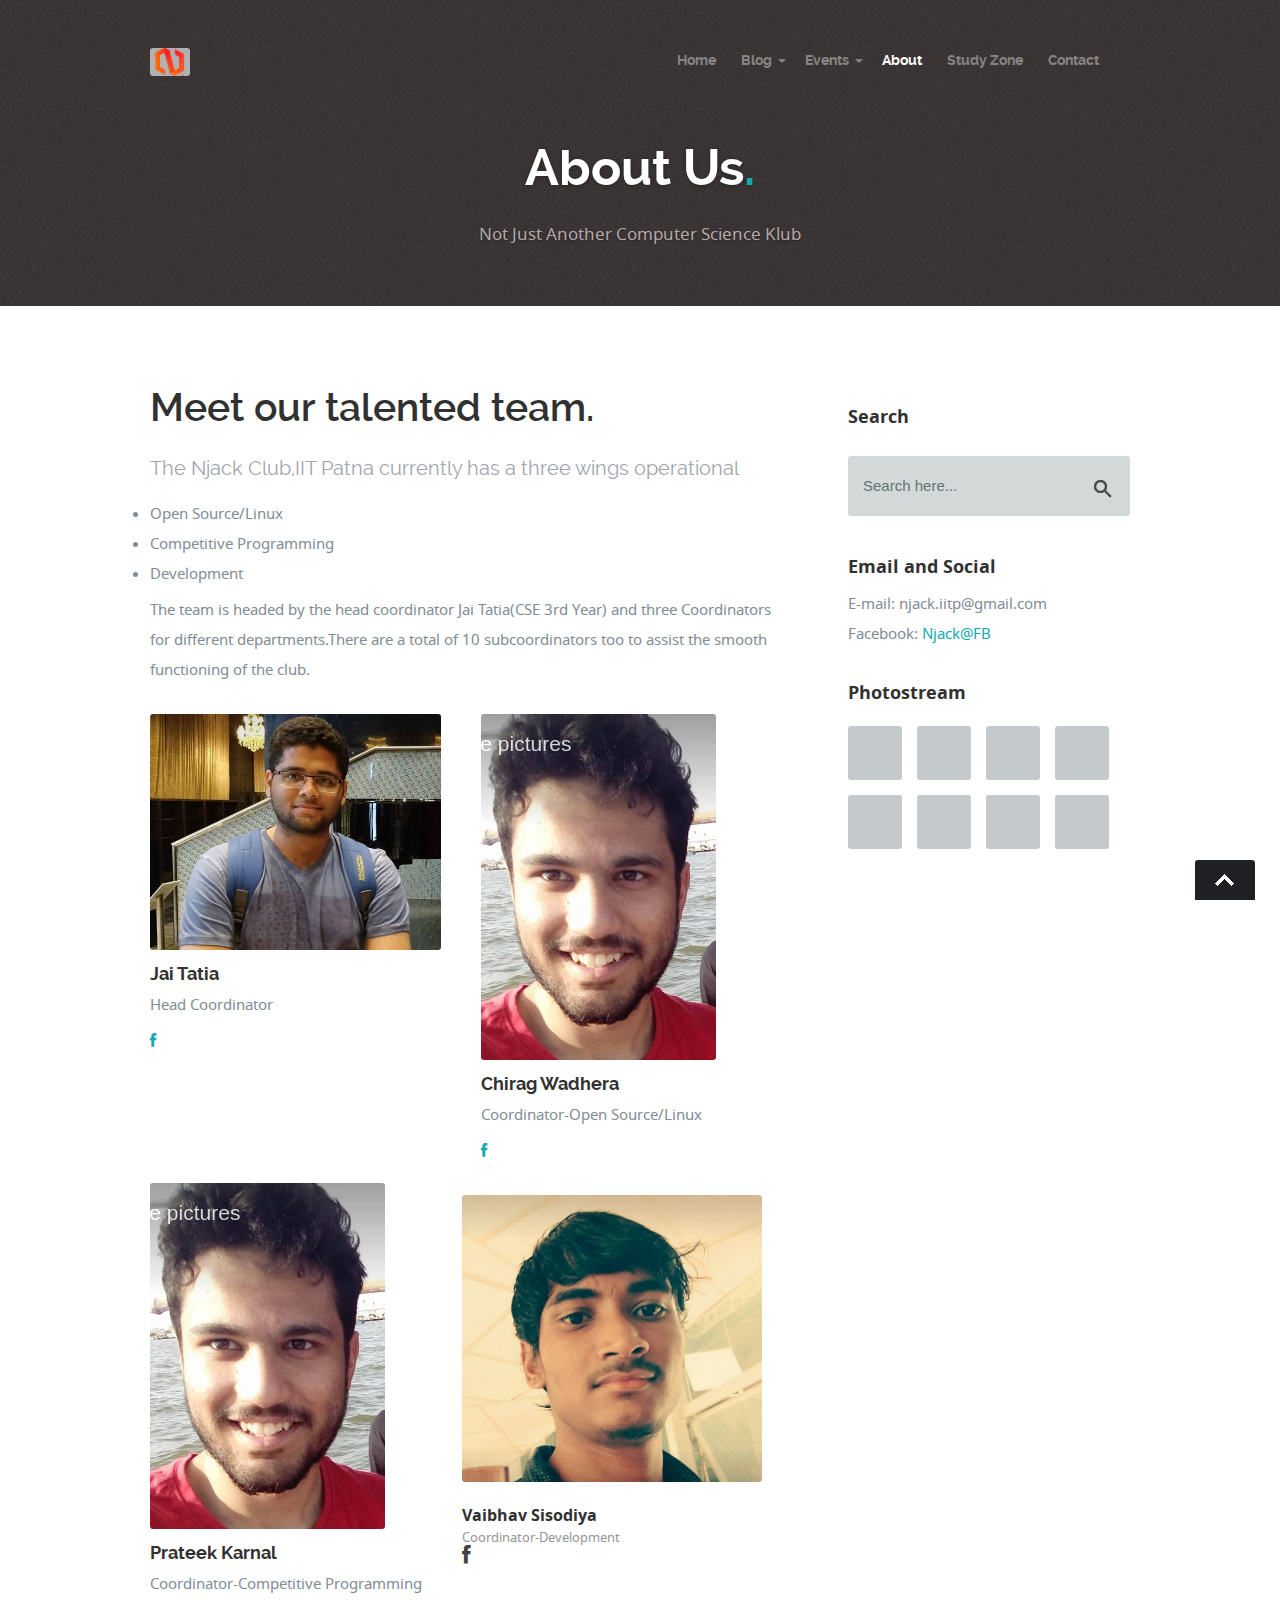
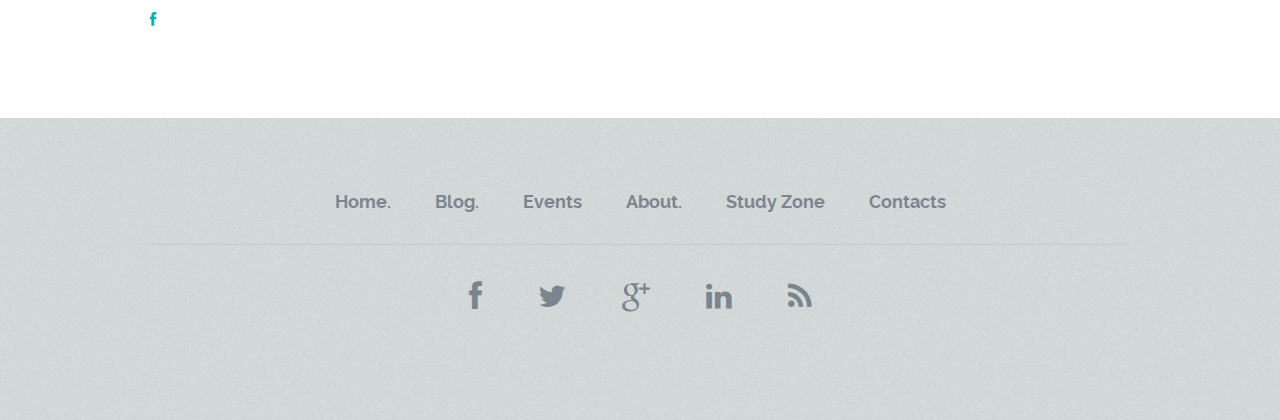
==== commit 4af7a459: "Portfolio Replaced by Events and Features replaced by Study Zone" ====
--- a/sparrow/about.html
+++ b/sparrow/about.html
@@ -117,7 +117,7 @@
 
                      <div class="column member">
 
-                        <img src="images/team/team-img-02.jpg" alt=""/>
+                        <img src="images/team/team-img-02.png" alt=""/>
 
                         <div class"member-name">
                            <h5>Jai Tatia</h5>
@@ -132,7 +132,7 @@
 
                      <div class="column member">
 
-                        <img src="images/team/team-img-03.jpg" alt=""/>
+                        <img src="images/team/team-img-03.png" alt=""/>
 
                         <div class"member-name">
                            <h5>Chirag Wadhera</h5>
@@ -147,7 +147,7 @@
 
                      <div class="column member">
 
-                        <img src="images/team/team-img-03.jpg" alt=""/>
+                        <img src="images/team/team-img-03.png" alt=""/>
 
                         <div class"member-name">
                            <h5>Prateek Karnal</h5>
@@ -165,7 +165,7 @@
 
                         <div class="column member">
 
-                        <img src="images/team/team-img-04.jpg" alt=""/>
+                        <img src="images/team/team-img-04.png" alt=""/>
 
                         <div class"member-name">
                            <h5>Vaibhav Sisodiya</h5>
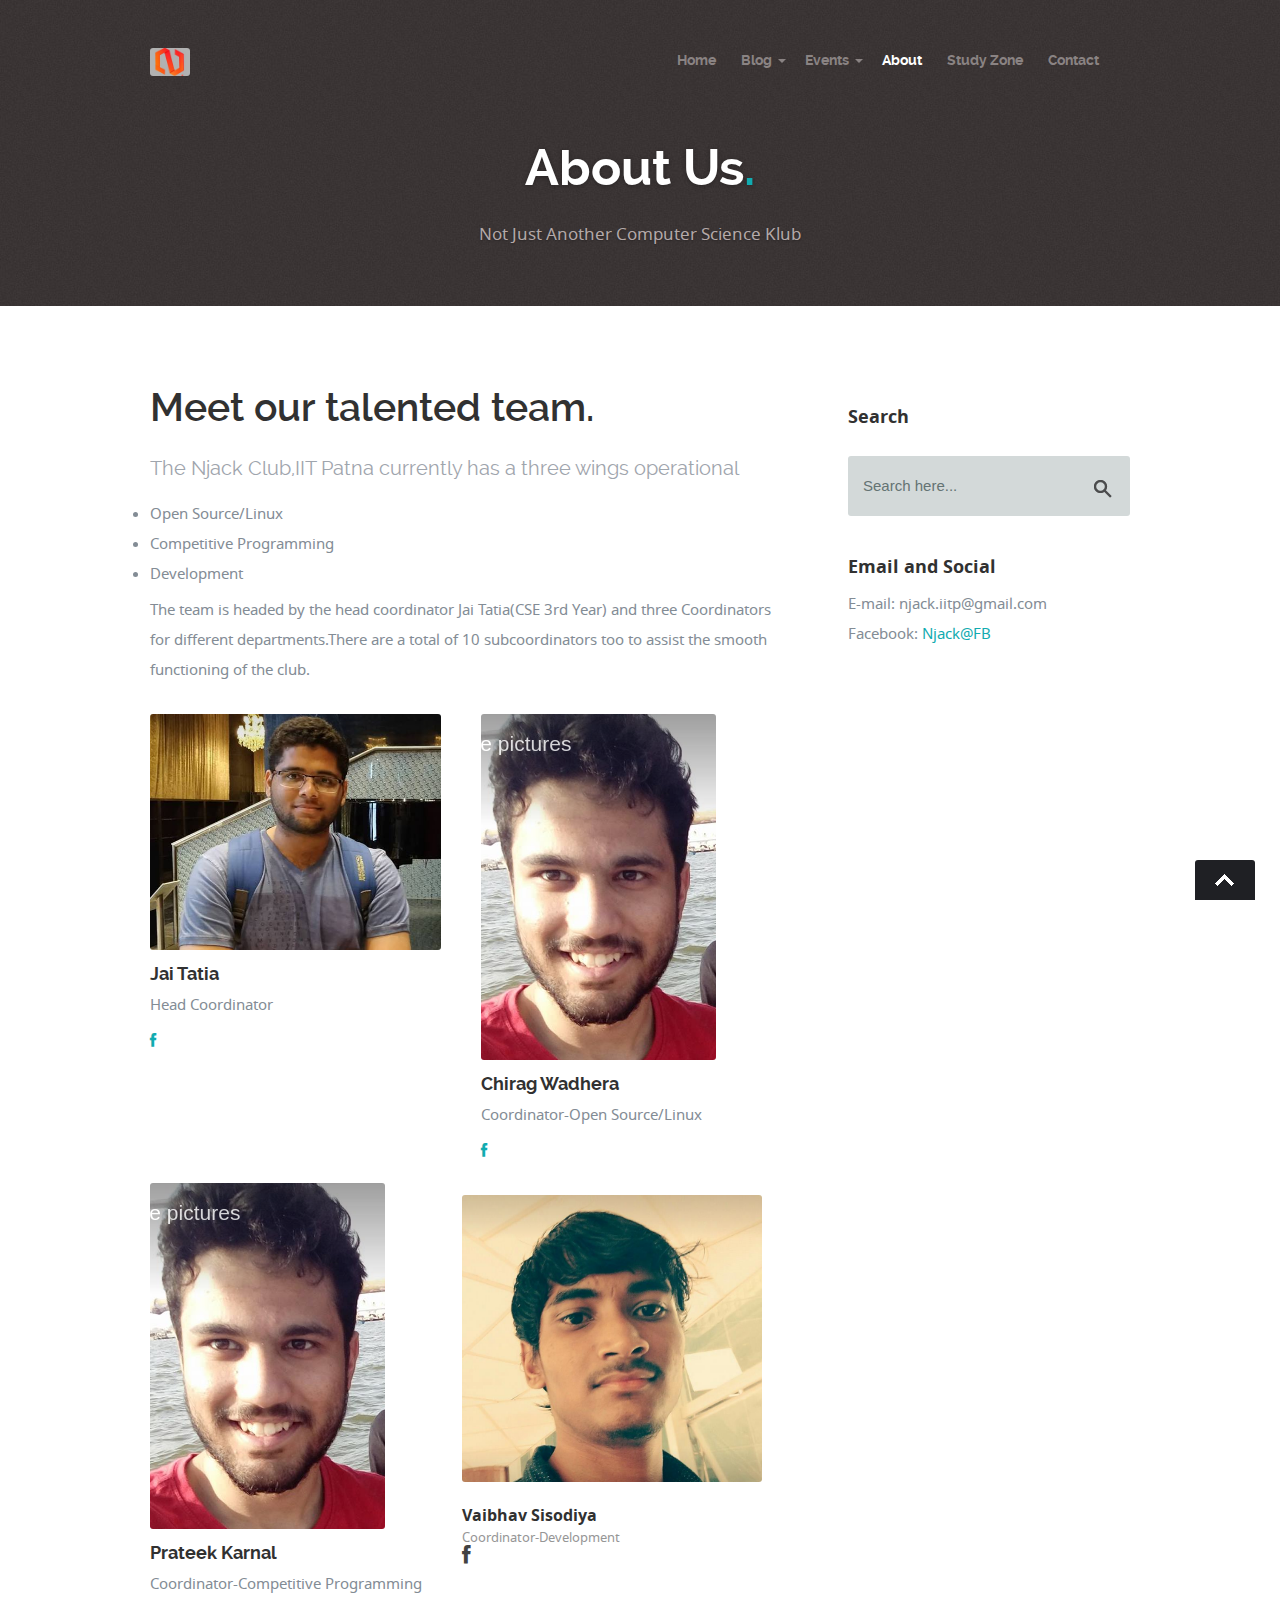
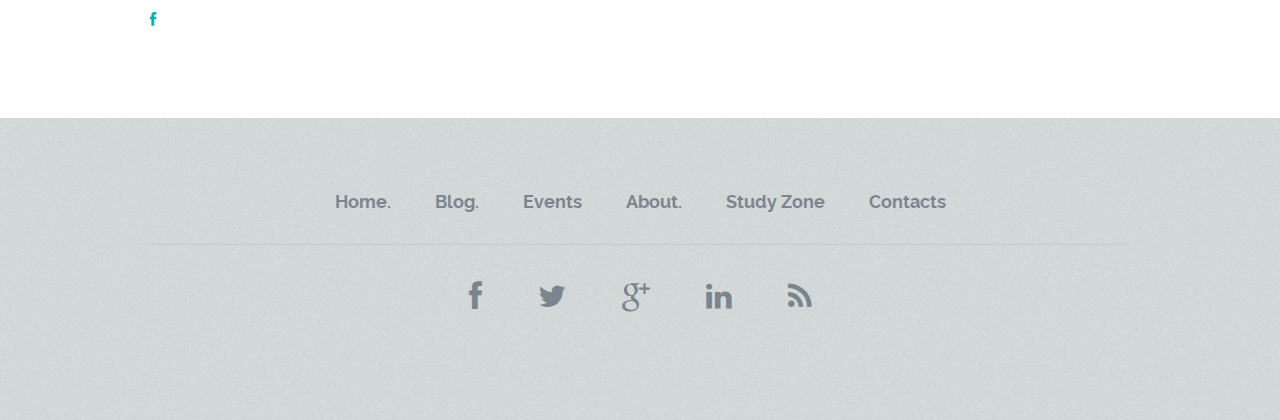
==== commit d2af9a39: "About page completely edited" ====
--- a/sparrow/about.html
+++ b/sparrow/about.html
@@ -226,7 +226,7 @@
                   </p>
 				   </div>
 
-               <div class="widget widget_photostream">
+               <!--<div class="widget widget_photostream">
                   <h5>Photostream</h5>
                   <ul class="photostream cf">
                      <li><a href="#"><img src="images/thumb.jpg" alt="thumbnail"></a></li>
@@ -238,7 +238,7 @@
                      <li><a href="#"><img src="images/thumb.jpg" alt="thumbnail"></a></li>
                      <li><a href="#"><img src="images/thumb.jpg" alt="thumbnail"></a></li>
                   </ul>
-	            </div>
+	            </div>-->
 
             </aside>
 
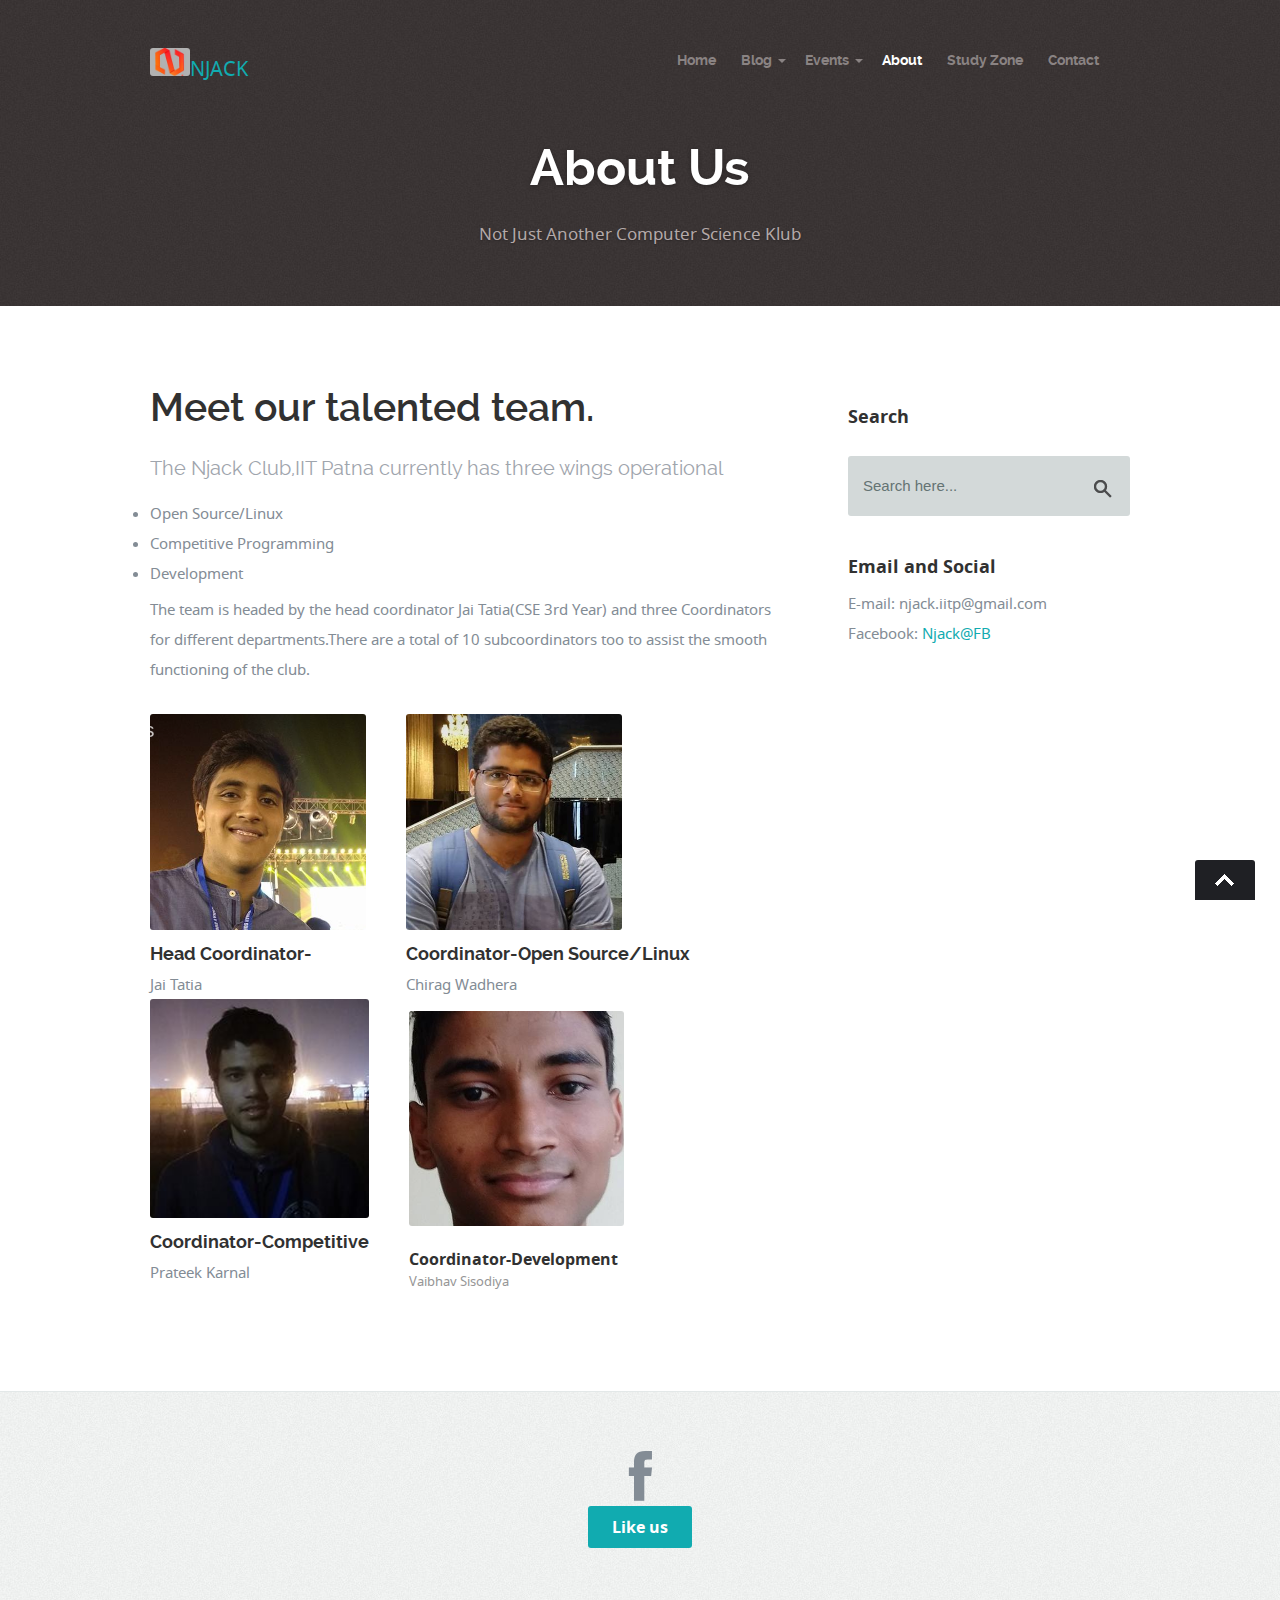
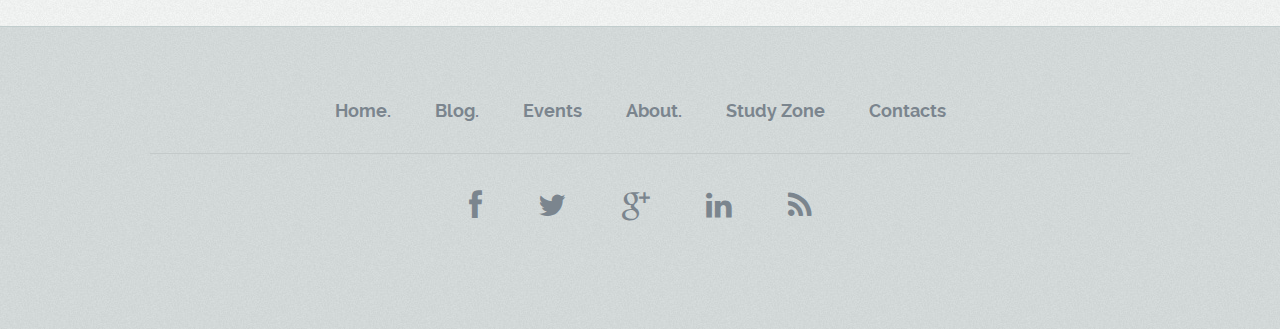
==== commit f7488685: "all the html files edited and made to suit to the needs of the club.The backend work still needs to " ====
--- a/sparrow/about.html
+++ b/sparrow/about.html
@@ -42,7 +42,7 @@
          <div class="twelve columns">
 
             <div class="logo">
-               <a href="index.html"><img alt="" src="images/njack_logo.png"></a>
+               <a href="index.html" style="font-size: 20px;"><img alt="" src="images/njack_logo.png">NJACK</a>
             </div>
 
             <nav id="nav-wrap">
@@ -85,7 +85,7 @@
       <div class="row">
 
          <div class="ten columns centered text-center">
-            <h1>About Us<span>.</span></h1>
+            <h1>About Us</h1>
 
             <p>Not Just Another Computer Science Klub</p>
          </div>
@@ -106,7 +106,7 @@
 
                <h1>Meet our talented team.</h1>
 
-               <p class="lead">The Njack Club,IIT Patna currently has a three wings operational</p>
+               <p class="lead">The Njack Club,IIT Patna currently has three wings operational</p>
                 <li>Open Source/Linux</li>
                 <li>Competitive Programming</li>
                 <li>Development</li>
@@ -117,65 +117,41 @@
 
                      <div class="column member">
 
+                        <img src="images/team/team-img-01.png" alt=""/>
+
+                        <div class"member-name">
+                           <h5>Head Coordinator-</h5><span>Jai Tatia</span>
+                        </div>
+
+                     </div>
+
+                     <div class="column member">
+
                         <img src="images/team/team-img-02.png" alt=""/>
 
                         <div class"member-name">
-                           <h5>Jai Tatia</h5>
-                           <span>Head Coordinator</span>
-                        </div>
-
-                        <ul class="member-social">
-                           <li><a href="https://www.facebook.com/search/top/?q=jai%20tatia"><i class="fa fa-facebook"></i></a></li>
-                        </ul>
-
-            			</div>
+                           <h5>Coordinator-Open Source/Linux</h5>
+                           <span>Chirag Wadhera</span>
+                        </div>
+                     </div>
 
                      <div class="column member">
-
-                        <img src="images/team/team-img-03.png" alt=""/>
-
-                        <div class"member-name">
-                           <h5>Chirag Wadhera</h5>
-                           <span>Coordinator-Open Source/Linux</span>
-                        </div>
-
-                        <ul class="member-social">
-                           <li><a href="https://www.facebook.com/chirag.wadhera.9"><i class="fa fa-facebook"></i></a></li>
-                        </ul>
-
-            			</div>
-
-                     <div class="column member">
-
-                        <img src="images/team/team-img-03.png" alt=""/>
-
-                        <div class"member-name">
-                           <h5>Prateek Karnal</h5>
-                           <span>Coordinator-Competitive Programming</span>
-                        </div>
-
-
-                        <ul class="member-social">
-                           <li><a href="https://www.facebook.com/Equilix"><i class="fa fa-facebook"></i></a></li>
-                        </ul>
-
-            			</div>
+                         <img src="images/team/team-img-03.png" alt=""/>
+                        <div class"member-name">
+                           <h5>Coordinator-Competitive</h5>
+                           <span>Prateek Karnal</span>
+                     </div>
+
+                  </div>
 
                         <div id="team-wrapper" class="bgrid-halves cf">
-
                         <div class="column member">
-
                         <img src="images/team/team-img-04.png" alt=""/>
-
-                        <div class"member-name">
-                           <h5>Vaibhav Sisodiya</h5>
-                           <span>Coordinator-Development</span>
-                        </div>
-
-
-                        <ul class="member-social">
-                           <li><a href="https://www.facebook.com/sillyDNA"><i class="fa fa-facebook"></i></a></li>
-                        </ul>
+                        <div class"member-name">
+                           <h5>Coordinator-Development</h5>
+                           <span>Vaibhav Sisodiya</span>
+                        </div>
+
                         </div>
 
                   </div> <!-- Team wrapper End -->
@@ -248,6 +224,23 @@
 
    </div> <!-- Content End-->
 
+   <!-- Tweets Section
+   ================================================== -->
+   <section id="tweets">
+
+      <div class="row">
+
+         <div class="tweeter-icon align-center">
+            <i class="fa fa-facebook"></i>
+         </div>
+
+
+         <p class="align-center"><a href="https://www.facebook.com/njack.iitp/?hc_ref=ARROLHEaXF1FgbBuzXzv2QT0BIi0VIWfwWi0a4Y-GxaTFLGKD2q0lsVJhWelJyQqeT4" class="button">Like us</a></p>
+
+      </div>
+
+   </section> <!-- Tweet Section End-->
+
    <!-- footer
    ================================================== -->
    <footer>
--- a/sparrow/css/default.css
+++ b/sparrow/css/default.css
@@ -61,7 +61,10 @@
 footer,header,hgroup,menu,nav,section {
    display: block;
 }
-
+.carousel-caption {
+    top: 10px;
+    bottom: auto;
+}
 audio,
 canvas,
 video {
@@ -448,6 +451,10 @@
    max-width: 100%;
    height: auto;
 }
+/*.slider-image img{
+    width:100%;
+    height:100%;
+}*/
 img.pull-right { margin: 12px 0px 0px 18px; }
 img.pull-left { margin: 12px 18px 0px 0px; }
 
--- a/sparrow/css/layout.css
+++ b/sparrow/css/layout.css
@@ -28,7 +28,7 @@
 /* a. Common Styles
 /* ------------------------------------------------------------------ */
 
-body { background: #D2D8D8 url(../images/bg.jpg); }
+body { background: #D2D8D8 url(../images/bg.jpg);}
 img { border-radius: 3px; }
 .content-outer { background: #fff }
 
